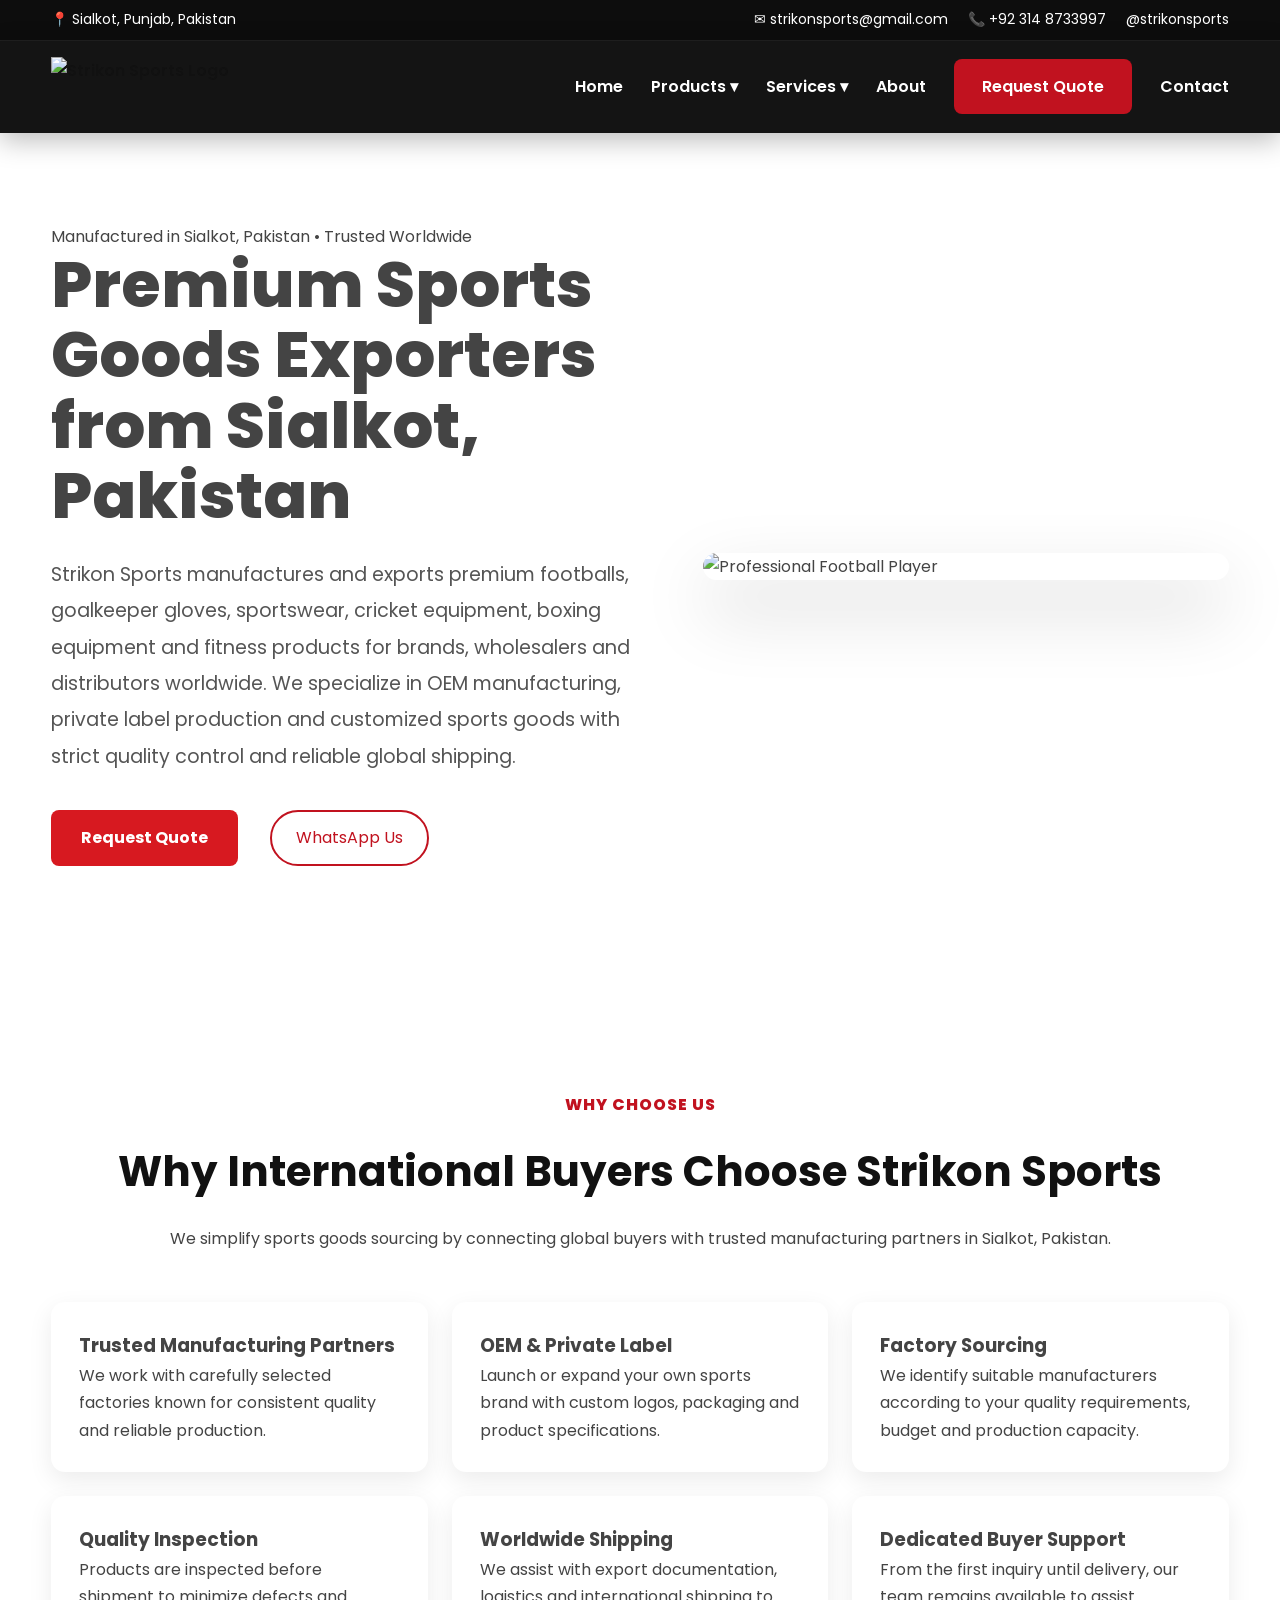
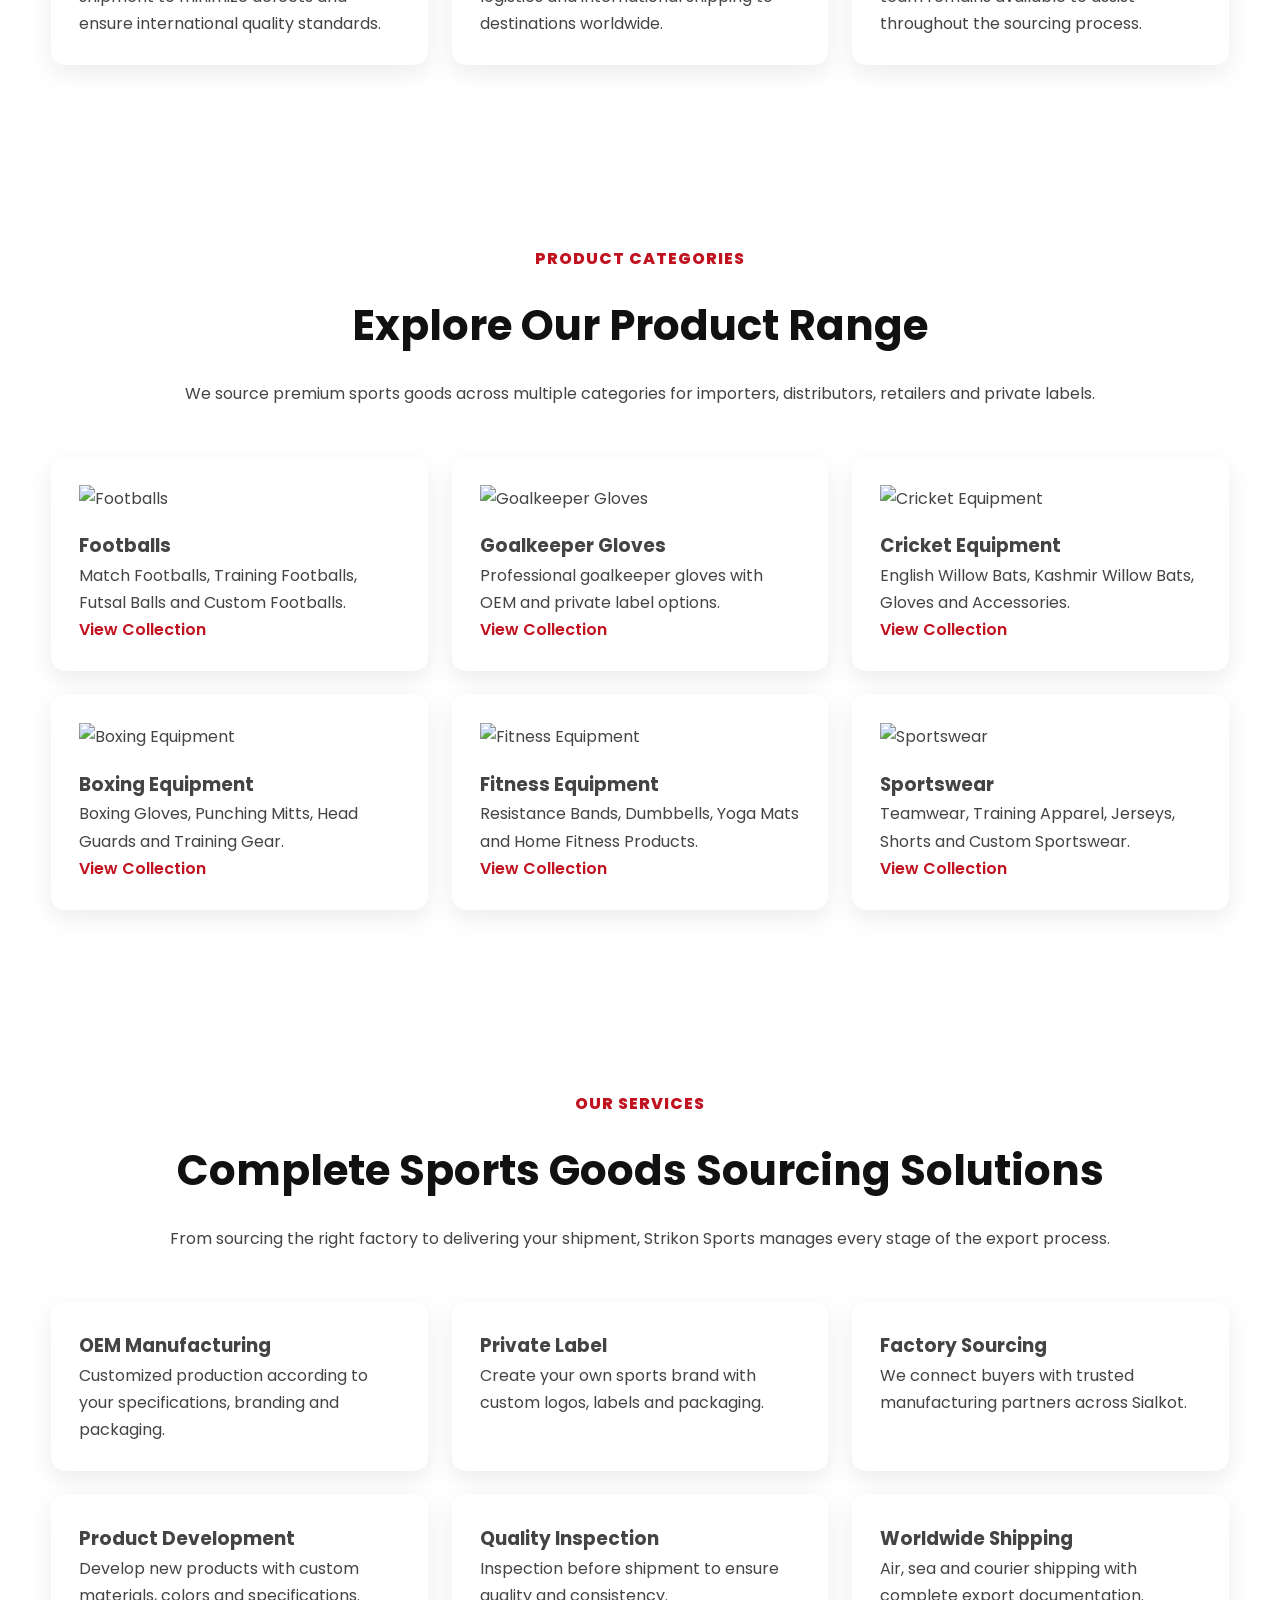
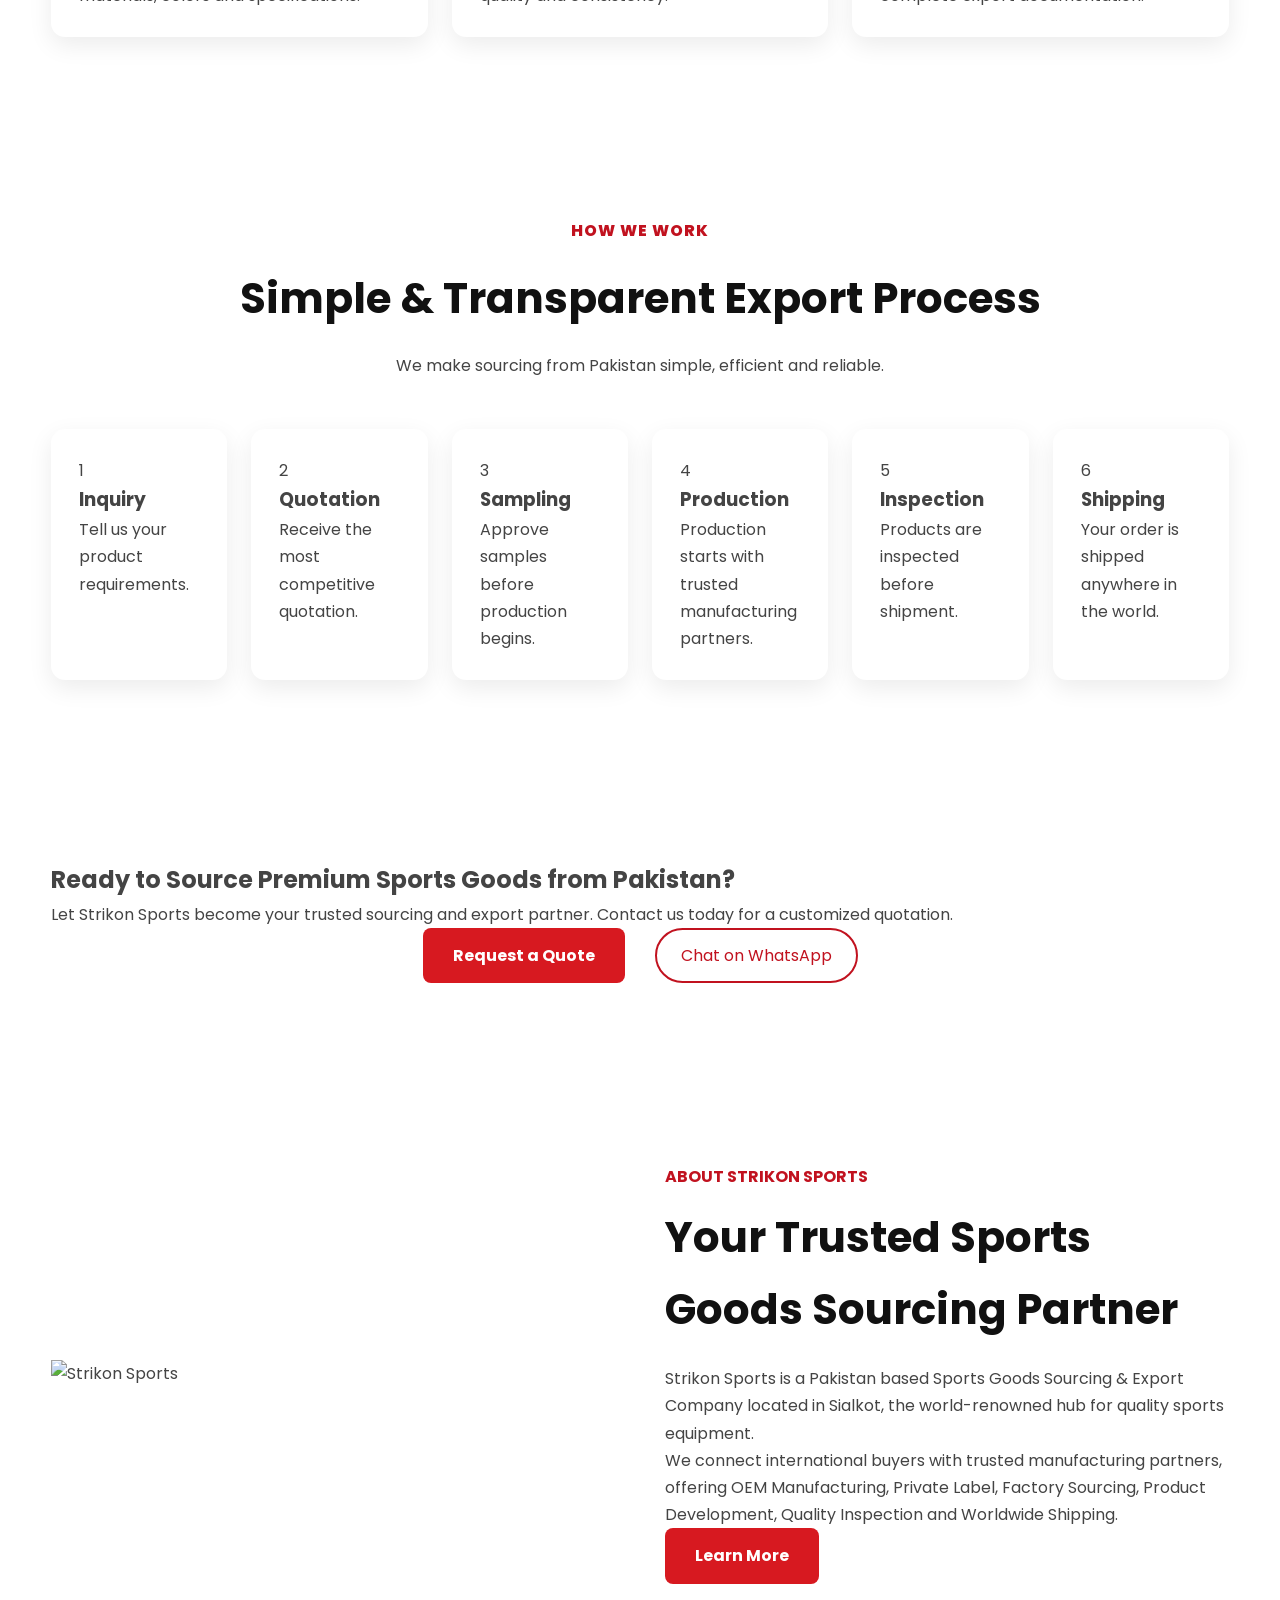
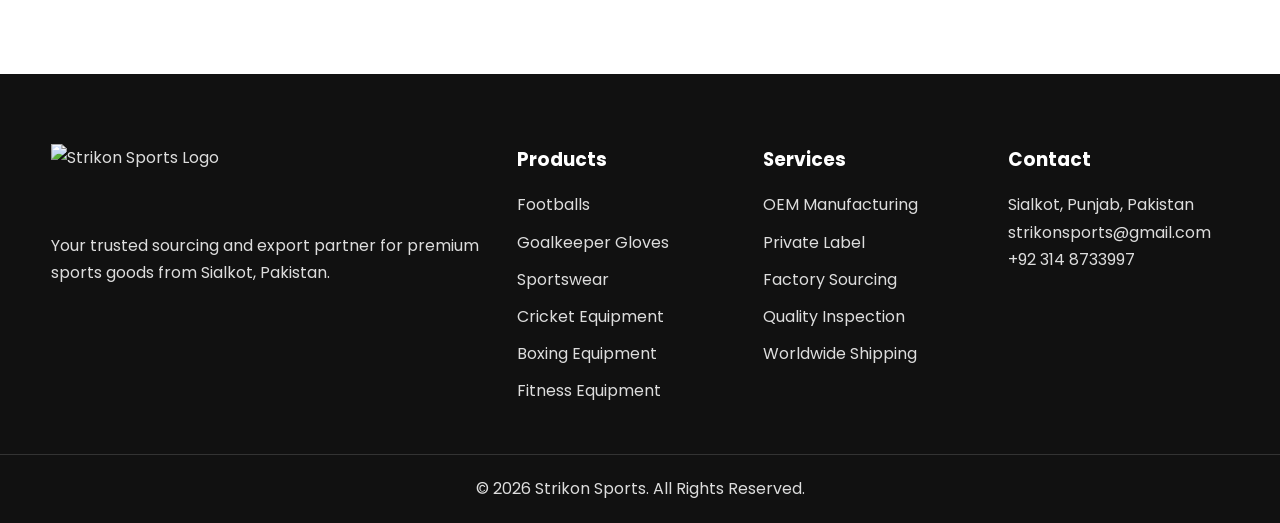
==== index.html @ 26ae6473 "Update index.html" ====
<!DOCTYPE html>
<html lang="en">

<head>

    <meta charset="UTF-8">
    <meta name="viewport" content="width=device-width, initial-scale=1.0">

    <title>Strikon Sports | Sports Goods Manufacturer & Exporter from Sialkot, Pakistan</title>

    <meta name="description"
content="Strikon Sports is a Pakistan-based Sports Goods Export Company manufacturing premium footballs, goalkeeper gloves, sportswear and other sports equipment from Sialkot. OEM manufacturing, private label and worldwide export.">

    <meta name="keywords"
        content="Sports Goods Pakistan, Manufacturers, Sports Exporter Pakistan, Sialkot Sports Goods, OEM Football, Private Label Football, Sports Equipment Supplier Pakistan">

    <meta name="author" content="Strikon Sports">

    <meta name="robots" content="index, follow">

    <link rel="canonical" href="https://strikonsports.pages.dev/">

    <link rel="icon" href="logo.png">

    <link rel="stylesheet" href="css/style.css">

    <link rel="preconnect" href="https://fonts.googleapis.com">
    <link rel="preconnect" href="https://fonts.gstatic.com" crossorigin>

    <link href="https://fonts.googleapis.com/css2?family=Poppins:wght@300;400;500;600;700;800&display=swap"
        rel="stylesheet">

    <script src="https://kit.fontawesome.com/6b5f9b4f6f.js" crossorigin="anonymous"></script>

    <link rel="icon" type="image/png" href="/images/favicon.png">

</head>

<body>

<!-- ===========================
TOP BAR
=========================== -->

<div class="top-bar">
    <div class="container top-bar-content">

        <div class="top-left">
            <span>📍 Sialkot, Punjab, Pakistan</span>
        </div>

        <div class="top-right">
            <a href="mailto:strikonsports@gmail.com">✉ strikonsports@gmail.com</a>

            <a href="https://wa.me/923148733997" target="_blank">
                📞 +92 314 8733997
            </a>

            <a href="https://www.instagram.com/strikon_sports00?igsh=MW11dHJ4anEyb3Rxdg==" target="_blank">

            <i class="fab fa-instagram"></i>

            @strikonsports

            </a>
        </div>

    </div>
</div>

<!-- ===========================
HEADER
=========================== -->

<header class="header">

<nav class="navbar container">

<a href="index.html" class="logo">

<img src="logo.png" alt="Strikon Sports Logo">

</a>

<button class="menu-toggle">

☰

</button>

<ul class="nav-links">

<li><a href="index.html">Home</a></li>

<li class="dropdown">

<a href="#">Products ▾</a>

<ul class="dropdown-menu">

<li>
<a href="pages/products/football/index.html">
Footballs
</a>
</li>

<li><a href="#">Goalkeeper Gloves</a></li>

<li><a href="#">Sportswear</a></li>

<li><a href="#">Cricket Equipment</a></li>

<li><a href="#">Boxing Equipment</a></li>

<li><a href="#">Fitness Equipment</a></li>

</ul>

</li>

<li class="dropdown">

<a href="#">Services ▾</a>

<ul class="dropdown-menu">

<li><a href="pages/services/oem-manufacturing.html">OEM Manufacturing</a></li>

<li><a href="pages/services/private-label.html">Private Label</a></li>

<li><a href="pages/services/factory-sourcing.html">Factory Sourcing</a></li>

<li><a href="pages/services/product-development.html">Product Development</a></li>

<li><a href="pages/services/quality-inspection.html">Quality Inspection</a></li>

<li><a href="pages/services/export-documentation.html">Export Documentation</a></li>

<li><a href="pages/services/worldwide-shipping.html">Worldwide Shipping</a></li>

</ul>

</li>

<li>

<a href="pages/about.html">About</a>

</li>

<li>

<a href="pages/request-quote.html" class="quote-btn">

Request Quote

</a>

</li>

<li>

<a href="pages/contact.html">

Contact

</a>

</li>

</ul>

</nav>

</header>

<main>

<section class="hero">

    <div class="container hero-grid">

        <div class="hero-content">

            <span class="hero-tag">

                Manufactured in Sialkot, Pakistan • Trusted Worldwide

            </span>

            <h1>

                Premium Sports Goods Exporters from
                <span>Sialkot, Pakistan</span>

            </h1>

            <p>
               Strikon Sports manufactures and exports premium footballs, goalkeeper gloves, sportswear, cricket equipment, boxing equipment and fitness products for brands, wholesalers and distributors worldwide. We specialize in OEM manufacturing, private label production and customized sports goods with strict quality control and reliable global shipping.
            </p>

            <div class="hero-buttons">

                <a href="#" class="primary-btn">

                    Request Quote

                </a>

                <a href="https://wa.me/923148733997" target="_blank" class="secondary-btn">

                    WhatsApp Us

                </a>

            </div>

        </div>

        <div class="hero-image">

            <img src="images/hero/hero.png" alt="Professional Football Player">

        </div>

    </div>

</section>
<!-- =========================
WHY CHOOSE STRIKON SPORTS
========================== -->

<section class="why-us">

    <div class="container">

        <div class="section-title">

            <span>WHY CHOOSE US</span>

            <h2>Why International Buyers Choose Strikon Sports</h2>

            <p>
                We simplify sports goods sourcing by connecting global buyers
                with trusted manufacturing partners in Sialkot, Pakistan.
            </p>

        </div>

        <div class="why-grid">

            <div class="why-card">

                <i class="fas fa-industry"></i>

                <h3>Trusted Manufacturing Partners</h3>

                <p>
                    We work with carefully selected factories known for
                    consistent quality and reliable production.
                </p>

            </div>

            <div class="why-card">

                <i class="fas fa-copyright"></i>

                <h3>OEM & Private Label</h3>

                <p>
                    Launch or expand your own sports brand with custom logos,
                    packaging and product specifications.
                </p>

            </div>

            <div class="why-card">

                <i class="fas fa-search"></i>

                <h3>Factory Sourcing</h3>

                <p>
                    We identify suitable manufacturers according to your
                    quality requirements, budget and production capacity.
                </p>

            </div>

            <div class="why-card">

                <i class="fas fa-clipboard-check"></i>

                <h3>Quality Inspection</h3>

                <p>
                    Products are inspected before shipment to minimize defects
                    and ensure international quality standards.
                </p>

            </div>

            <div class="why-card">

                <i class="fas fa-ship"></i>

                <h3>Worldwide Shipping</h3>

                <p>
                    We assist with export documentation, logistics and
                    international shipping to destinations worldwide.
                </p>

            </div>

            <div class="why-card">

                <i class="fas fa-comments"></i>

                <h3>Dedicated Buyer Support</h3>

                <p>
                    From the first inquiry until delivery, our team remains
                    available to assist throughout the sourcing process.
                </p>

            </div>

        </div>

    </div>

</section>


<!-- =========================
FEATURED PRODUCT CATEGORIES
========================== -->

<section class="categories">

    <div class="container">

        <div class="section-title">

            <span>PRODUCT CATEGORIES</span>

            <h2>Explore Our Product Range</h2>

            <p>
                We source premium sports goods across multiple categories for
                importers, distributors, retailers and private labels.
            </p>

        </div>

        <div class="category-grid">

            <div class="category-card">

                <img src="images/placeholders/football.jpg"
                     alt="Footballs">

                <div class="category-content">

                    <h3>Footballs</h3>

                    <p>
                        Match Footballs, Training Footballs,
                        Futsal Balls and Custom Footballs.
                    </p>

                    <a href="#" class="card-btn">

                        View Collection

                    </a>

                </div>

            </div>

            <div class="category-card">

                <img src="images/placeholders/gloves.jpg"
                     alt="Goalkeeper Gloves">

                <div class="category-content">

                    <h3>Goalkeeper Gloves</h3>

                    <p>
                        Professional goalkeeper gloves
                        with OEM and private label options.
                    </p>

                    <a href="#" class="card-btn">

                        View Collection

                    </a>

                </div>

            </div>

            <div class="category-card">

                <img src="images/placeholders/cricket.jpg"
                     alt="Cricket Equipment">

                <div class="category-content">

                    <h3>Cricket Equipment</h3>

                    <p>
                        English Willow Bats,
                        Kashmir Willow Bats,
                        Gloves and Accessories.
                    </p>

                    <a href="#" class="card-btn">

                        View Collection

                    </a>

                </div>

            </div>

            <div class="category-card">

                <img src="images/placeholders/boxing.jpg"
                     alt="Boxing Equipment">

                <div class="category-content">

                    <h3>Boxing Equipment</h3>

                    <p>
                        Boxing Gloves,
                        Punching Mitts,
                        Head Guards and Training Gear.
                    </p>

                    <a href="#" class="card-btn">

                        View Collection

                    </a>

                </div>

            </div>

            <div class="category-card">

                <img src="images/placeholders/fitness.jpg"
                     alt="Fitness Equipment">

                <div class="category-content">

                    <h3>Fitness Equipment</h3>

                    <p>
                        Resistance Bands,
                        Dumbbells,
                        Yoga Mats and Home Fitness Products.
                    </p>

                    <a href="#" class="card-btn">

                        View Collection

                    </a>

                </div>

            </div>

            <div class="category-card">

                <img src="images/placeholders/sportswear.jpg"
                     alt="Sportswear">

                <div class="category-content">

                    <h3>Sportswear</h3>

                    <p>
                        Teamwear,
                        Training Apparel,
                        Jerseys,
                        Shorts and Custom Sportswear.
                    </p>

                    <a href="#" class="card-btn">

                        View Collection

                    </a>

                </div>

            </div>

        </div>

    </div>

</section>
<!-- =========================
OUR SERVICES
========================== -->

<section class="services">

    <div class="container">

        <div class="section-title">

            <span>OUR SERVICES</span>

            <h2>Complete Sports Goods Sourcing Solutions</h2>

            <p>
                From sourcing the right factory to delivering your shipment,
                Strikon Sports manages every stage of the export process.
            </p>

        </div>

        <div class="services-grid">

            <div class="service-card">
                <i class="fas fa-cogs"></i>
                <h3>OEM Manufacturing</h3>
                <p>Customized production according to your specifications, branding and packaging.</p>
            </div>

            <div class="service-card">
                <i class="fas fa-tags"></i>
                <h3>Private Label</h3>
                <p>Create your own sports brand with custom logos, labels and packaging.</p>
            </div>

            <div class="service-card">
                <i class="fas fa-industry"></i>
                <h3>Factory Sourcing</h3>
                <p>We connect buyers with trusted manufacturing partners across Sialkot.</p>
            </div>

            <div class="service-card">
                <i class="fas fa-vial"></i>
                <h3>Product Development</h3>
                <p>Develop new products with custom materials, colors and specifications.</p>
            </div>

            <div class="service-card">
                <i class="fas fa-clipboard-check"></i>
                <h3>Quality Inspection</h3>
                <p>Inspection before shipment to ensure quality and consistency.</p>
            </div>

            <div class="service-card">
                <i class="fas fa-globe"></i>
                <h3>Worldwide Shipping</h3>
                <p>Air, sea and courier shipping with complete export documentation.</p>
            </div>

        </div>

    </div>

</section>

<!-- =========================
EXPORT PROCESS
========================== -->

<section class="process">

    <div class="container">

        <div class="section-title">

            <span>HOW WE WORK</span>

            <h2>Simple & Transparent Export Process</h2>

            <p>
                We make sourcing from Pakistan simple, efficient and reliable.
            </p>

        </div>

        <div class="process-grid">

            <div class="step">
                <div class="step-number">1</div>
                <h3>Inquiry</h3>
                <p>Tell us your product requirements.</p>
            </div>

            <div class="step">
                <div class="step-number">2</div>
                <h3>Quotation</h3>
                <p>Receive the most competitive quotation.</p>
            </div>

            <div class="step">
                <div class="step-number">3</div>
                <h3>Sampling</h3>
                <p>Approve samples before production begins.</p>
            </div>

            <div class="step">
                <div class="step-number">4</div>
                <h3>Production</h3>
                <p>Production starts with trusted manufacturing partners.</p>
            </div>

            <div class="step">
                <div class="step-number">5</div>
                <h3>Inspection</h3>
                <p>Products are inspected before shipment.</p>
            </div>

            <div class="step">
                <div class="step-number">6</div>
                <h3>Shipping</h3>
                <p>Your order is shipped anywhere in the world.</p>
            </div>

        </div>

    </div>

</section>

<!-- =========================
CALL TO ACTION
========================== -->

<section class="cta">

    <div class="container">

        <h2>Ready to Source Premium Sports Goods from Pakistan?</h2>

        <p>
            Let Strikon Sports become your trusted sourcing and export partner.
            Contact us today for a customized quotation.
        </p>

        <div class="cta-buttons">

            <a href="#" class="primary-btn">
                Request a Quote
            </a>

            <a href="https://wa.me/923148733997"
               target="_blank"
               class="secondary-btn">

                Chat on WhatsApp

            </a>

        </div>

    </div>

</section>
<!-- =========================
ABOUT STRIKON SPORTS
========================== -->

<section class="about-preview">

    <div class="container about-grid">

        <div class="about-image">

            <img src="images/placeholders/about-company.jpg"
                 alt="Strikon Sports">

        </div>

        <div class="about-content">

            <span>ABOUT STRIKON SPORTS</span>

            <h2>Your Trusted Sports Goods Sourcing Partner</h2>

            <p>

                Strikon Sports is a Pakistan based Sports Goods Sourcing &
                Export Company located in Sialkot, the world-renowned hub for
                quality sports equipment.

            </p>

            <p>

                We connect international buyers with trusted manufacturing
                partners, offering OEM Manufacturing, Private Label,
                Factory Sourcing, Product Development,
                Quality Inspection and Worldwide Shipping.

            </p>

            <a href="#" class="primary-btn">

                Learn More

            </a>

        </div>

    </div>

</section>

<!-- =========================
FOOTER
========================== -->

<footer class="footer">

<div class="container footer-grid">

<div>

<img src="logo.png"
     alt="Strikon Sports Logo"
     class="footer-logo">

<p>

Your trusted sourcing and export partner for premium sports goods from
Sialkot, Pakistan.

</p>

</div>

<div>

<h3>Products</h3>

<ul>

<li><a href="#">Footballs</a></li>

<li><a href="#">Goalkeeper Gloves</a></li>

<li><a href="#">Sportswear</a></li>

<li><a href="#">Cricket Equipment</a></li>

<li><a href="#">Boxing Equipment</a></li>

<li><a href="#">Fitness Equipment</a></li>

</ul>

</div>

<div>

<h3>Services</h3>

<ul>

<li><a href="#">OEM Manufacturing</a></li>

<li><a href="#">Private Label</a></li>

<li><a href="#">Factory Sourcing</a></li>

<li><a href="#">Quality Inspection</a></li>

<li><a href="#">Worldwide Shipping</a></li>

</ul>

</div>

<div>

<h3>Contact</h3>

<p>

<i class="fas fa-map-marker-alt"></i>

Sialkot, Punjab, Pakistan

</p>

<p>

<i class="fas fa-envelope"></i>

<a href="mailto:strikonsports@gmail.com">

strikonsports@gmail.com

</a>

</p>

<p>

<i class="fab fa-whatsapp"></i>

<a href="https://wa.me/923148733997" target="_blank">

+92 314 8733997

</a>

</p>

<div class="social-links">

<a href="https://www.instagram.com/strikon_sports00?igsh=MW11dHJ4anEyb3Rxdg=="
target="_blank">

<i class="fab fa-instagram"></i>

</a>

</div>

</div>

</div>

<div class="footer-bottom">

<p>

© 2026 Strikon Sports.
All Rights Reserved.

</p>

</div>

</footer>

<script src="js/script.js"></script>

</body>

</html>
---- css/style.css ----
/* Strikon Sports v1.0 - Foundation CSS */
:root{
--primary:#c1121f;
--dark:#111;
--light:#fff;
--gray:#f5f5f5;
--text:#444;
--radius:14px;
}
*{margin:0;padding:0;box-sizing:border-box}
html{scroll-behavior:smooth}
body{
font-family:'Poppins',sans-serif;
background:#fff;
color:var(--text);
line-height:1.7;
}
img{max-width:100%;display:block}
a{text-decoration:none}
.container{width:min(1200px,92%);margin:auto}
.header{
position:sticky;top:0;z-index:1000;
background:#fff;
box-shadow:0 2px 12px rgba(0,0,0,.08);
}
.header .container{
display:flex;
align-items:center;
justify-content:space-between;
padding:16px 0;
}
.logo img{
    height:70px;
    width:auto;
    display:block;
    object-fit:contain;
}
.navbar a{color:#111;font-weight:600}
.navbar a:hover,.navbar .active{color:var(--primary)}
.quote-btn,.primary-btn{
background:var(--primary);
color:#fff;
padding:14px 24px;
border-radius:999px;
font-weight:600;
display:inline-block;
transition:.3s;
}
.quote-btn:hover,.primary-btn:hover{
transform:translateY(-2px);
background:#a40f1a;
}
.secondary-btn{
border:2px solid var(--primary);
color:var(--primary);
padding:12px 24px;
border-radius:999px;
display:inline-block;
margin-left:12px;
transition:.3s;
}
.secondary-btn:hover{background:var(--primary);color:#fff}
.menu-toggle{display:none;font-size:28px;cursor:pointer}
/* ===========================
   HERO SECTION
=========================== */

.hero{
    padding:90px 0;
    background:#fff;
}

.hero-grid{
    display:grid;
    grid-template-columns:1.05fr .95fr;
    align-items:center;
    gap:70px;
}

.hero-content h1{
    font-size:4rem;
    line-height:1.1;
    font-weight:800;
    margin-bottom:25px;
}

.hero-content p{
    font-size:1.2rem;
    line-height:1.9;
    color:#555;
    margin-bottom:35px;
    max-width:700px;
}

.hero-buttons{
    display:flex;
    gap:20px;
    margin-bottom:45px;
}

.hero-image{
    display:flex;
    justify-content:center;
    align-items:center;
}

.hero-image img{
    width:100%;
    max-width:760px;
    border-radius:24px;
    box-shadow:0 30px 70px rgba(0,0,0,.18);
    transition:.4s;
}

.hero-image img:hover{
    transform:translateY(-8px);
}
.section-title{text-align:center;margin-bottom:50px}
.section-title span{
color:var(--primary);
font-weight:800;
letter-spacing:1px;
}
.section-title h2{
font-size:42px;
color:#111;
margin:18px 0;
}
.highlights .container,
.why-grid,
.category-grid,
.services-grid,
.process-grid,
.footer-grid{
display:grid;
gap:24px;
}
.highlights .container{grid-template-columns:repeat(4,1fr);padding:70px 0}
.why-grid,.category-grid,.services-grid{grid-template-columns:repeat(3,1fr)}
.process-grid{grid-template-columns:repeat(6,1fr)}
.highlight-box,.why-card,.service-card,.category-card,.step{
background:#fff;
padding:28px;
border-radius:var(--radius);
box-shadow:0 8px 25px rgba(0,0,0,.08);
transition:.3s;
}
.highlight-box:hover,.why-card:hover,.service-card:hover,.category-card:hover,.step:hover{
transform:translateY(-6px);
}
.highlight-box i,.why-card i,.service-card i{
font-size:34px;
color:var(--primary);
margin-bottom:15px;
}
.categories,.why-us,.services,.process,.about-preview,.cta{padding:90px 0}
.category-content{padding-top:18px}
.card-btn{color:var(--primary);font-weight:600}
.about-grid{
display:grid;
grid-template-columns:1fr 1fr;
gap:50px;
align-items:center;
}
.about-content span{color:var(--primary);font-weight:700}
.about-content h2{font-size:42px;color:#111;margin:12px 0 20px}
.cta-section{
    background:#111;
    color:#fff;
    padding:70px 20px;
    text-align:center;
}

.cta-section h2{
    font-size:40px;
    margin-bottom:18px;
}

.cta-section p{
    max-width:850px;
    margin:0 auto 30px;
    line-height:1.8;
    color:#ddd;
}

.cta-buttons{
    display:flex;
    justify-content:center;
    gap:18px;
    flex-wrap:wrap;
}
.footer{
background:#111;
color:#ddd;
padding-top:70px;
}
.footer-grid{grid-template-columns:2fr 1fr 1fr 1fr}
.footer h3{color:#fff;margin-bottom:16px}
.footer ul{list-style:none}
.footer li{margin-bottom:10px}
.footer a{color:#ddd}
.footer a:hover{color:#fff}
.footer-logo{height:70px;margin-bottom:18px}
.social-links a{font-size:22px;margin-right:12px}
.footer-bottom{
border-top:1px solid #333;
margin-top:40px;
padding:20px;
text-align:center;
}
@media(max-width:992px){
.hero-grid,.about-grid,
.highlights .container,
.why-grid,.category-grid,.services-grid,.process-grid,.footer-grid{
grid-template-columns:1fr 1fr;
}
.hero h1{font-size:42px}
}
@media(max-width:768px){
.navbar{display:none}
.menu-toggle{display:block}
.hero-grid,.about-grid,
.highlights .container,
.why-grid,.category-grid,.services-grid,.process-grid,.footer-grid{
grid-template-columns:1fr;
}
.hero{padding:60px 0}
.hero h1{font-size:34px}
.secondary-btn{margin-left:0;margin-top:12px}
}

/* ==========================================
   TOP BAR
========================================== */

.top-bar{
    background:#0d0d0d;
    color:#ffffff;
    font-size:14px;
    padding:8px 0;
    border-bottom:1px solid rgba(255,255,255,.08);
}

.top-bar-content{
    display:flex;
    justify-content:space-between;
    align-items:center;
    flex-wrap:wrap;
    gap:15px;
}

.top-right{
    display:flex;
    gap:20px;
}

.top-right a{
    color:#ffffff;
    text-decoration:none;
    transition:.3s;
}

.top-right a:hover{
    color:#e30613;
}

/* ==========================================
   HEADER
========================================== */

.header{
    position:sticky;
    top:0;
    z-index:1000;
    background:rgba(0,0,0,.92);
    backdrop-filter:blur(10px);
    box-shadow:0 8px 25px rgba(0,0,0,.25);
}

.navbar{
    display:flex;
    justify-content:space-between;
    align-items:center;
    min-height:82px;
}

.logo img{
    height:60px;
    transition:.3s;
}

.logo img:hover{
    transform:scale(1.05);
}

.nav-links{
    display:flex;
    align-items:center;
    list-style:none;
    gap:28px;
}

.nav-links li{
    position:relative;
}

.nav-links a{
    color:#ffffff;
    text-decoration:none;
    font-weight:600;
    transition:.3s;
}

.nav-links a:hover{
    color:#e30613;
}

/* ===========================
   DROPDOWN
=========================== */

.dropdown{
    position:relative;
}

.dropdown-menu{
    display:none;
    position:absolute;
    top:100%;
    left:0;

    min-width:240px;

    background:#111;

    border-radius:10px;

    padding:10px 0;

    list-style:none;

    z-index:9999;

    box-shadow:0 18px 35px rgba(0,0,0,.25);
}

.dropdown-menu li{
    width:100%;
}

.dropdown-menu li a{
    display:block;
    padding:12px 22px;
    color:#fff;
    white-space:nowrap;
    transition:.25s;
}

.dropdown-menu li a:hover{
    background:#e30613;
}

.dropdown:hover > .dropdown-menu{
    display:block;
}
/* ==========================================
   REQUEST QUOTE BUTTON
========================================== */

.quote-btn,
.btn-red{

padding:14px 28px;

border-radius:8px;

font-weight:700;

font-size:16px;

color:#fff;

text-decoration:none;

transition:.3s;

}

.quote-btn:hover,
.btn-red:hover{

color:#fff !important;

transform:translateY(-2px);

box-shadow:0 12px 25px rgba(0,0,0,.18);

}
/* ==========================================
   MOBILE MENU
========================================== */

.menu-toggle{
    display:none;
    font-size:28px;
    background:none;
    border:none;
    color:#fff;
    cursor:pointer;
}

/* ==========================================
   RESPONSIVE
========================================== */

@media(max-width:992px){

.top-bar-content{
flex-direction:column;
text-align:center;
}

.menu-toggle{
display:block;
}

.nav-links{
display:none;
flex-direction:column;
position:absolute;
top:82px;
left:0;
width:100%;
background:#111;
padding:25px;
}

.nav-links.active{
display:flex;
}

.dropdown-menu{
position:static;
display:none;
background:#1b1b1b;
box-shadow:none;
margin-top:10px;
}

.dropdown:hover .dropdown-menu{
display:block;
}

}

/* ===========================================================
   PRODUCT PAGES
=========================================================== */

.breadcrumb{
background:#f8f8f8;
padding:18px 0;
font-size:14px;
}

.breadcrumb a{
color:#555;
}

.breadcrumb span{
margin:0 10px;
color:#999;
}

.breadcrumb strong{
color:#c1121f;
}

.product-hero{
    padding:40px 0 25px;
}

.product-grid{
display:grid;
grid-template-columns:1fr 1fr;
gap:60px;
align-items:start;
}

.product-image img{
width:100%;
border-radius:20px;
box-shadow:0 20px 60px rgba(0,0,0,.12);
transition:.4s;
}

.product-image img:hover{
transform:scale(1.03);
}

.product-tag{
display:inline-block;
background:#c1121f;
color:#fff;
padding:8px 18px;
border-radius:50px;
font-size:14px;
font-weight:600;
margin-bottom:18px;
}

.product-content h1{
font-size:48px;
line-height:1.15;
margin-bottom:20px;
color:#111;
}

.product-content p{
font-size:18px;
line-height:1.9;
margin-bottom:35px;
color:#555;
}

.product-overview p{
max-width:900px;
margin:auto;
font-size:18px;
line-height:1.9;
text-align:center;
color:#555;
}

.section{
padding:60px 0;
}

.light-bg{
background:#f7f7f7;
}

.specification-table{
margin-top:40px;
overflow:auto;
}

.specification-table table{
width:100%;
border-collapse:collapse;
background:#fff;
border-radius:16px;
overflow:hidden;
box-shadow:0 10px 35px rgba(0,0,0,.08);
}

.specification-table th{
background:#111;
color:#fff;
padding:18px;
text-align:left;
width:35%;
}

.specification-table td{
padding:18px;
border-bottom:1px solid #ececec;
}

.specification-table tr:last-child td{
border-bottom:none;
}

/*===============================
PRODUCT GALLERY
================================*/

.product-gallery{
align-self:start;
}
display:flex;
flex-direction:column;
gap:20px;
}

.main-image img{

width:100%;
max-width:580px;
display:block;
margin:auto;

border-radius:18px;

box-shadow:0 20px 40px rgba(0,0,0,.12);

transition:.3s;

}

.thumbnail-gallery{

display:flex;

gap:15px;

}

.thumbnail-gallery img{

width:95px;

height:95px;

object-fit:cover;

cursor:pointer;

border-radius:12px;

border:2px solid transparent;

transition:.3s;

}

.thumbnail-gallery img:hover{

transform:translateY(-4px);

}

.thumbnail-gallery img.active{

border:2px solid #e30613;

}

/*==================================
AVAILABLE SAMPLE DESIGNS
==================================*/

.sample-designs{

padding:80px 0;

}

.sample-designs h2{

text-align:center;

font-size:38px;

margin-bottom:15px;

color:#111;

}

.sample-text{

text-align:center;

max-width:760px;

margin:auto;

margin-bottom:50px;

color:#666;

}

.sample-grid{

display:grid;

grid-template-columns:repeat(3,1fr);

gap:30px;

}

.sample-card{

border-radius:14px;

background:#fff;

box-shadow:0 10px 25px rgba(0,0,0,.08);

transition:.3s;

overflow:hidden;

}

.sample-card:hover{

transform:translateY(-8px);

box-shadow:0 18px 40px rgba(0,0,0,.18);

}

.sample-card img{

width:100%;

height:260px;

object-fit:cover;

}

.sample-content{

padding:24px;

}

.sample-content h3{

font-size:22px;

margin-bottom:8px;

color:#111;

}

.sample-content span{

color:#c1121f;

}

.sample-content p{

color:#666;

margin-bottom:18px;

}

.view-btn{

display:inline-block;

padding:10px 18px;

background:#c1121f;

color:#fff;

border-radius:6px;

font-weight:600;

transition:.3s;

}

.view-btn:hover{

background:#9f0f18;

}

@media(max-width:992px){

.sample-grid{

grid-template-columns:1fr;

}

}

.product-buttons{
display:flex;
gap:15px;
margin-top:30px;
flex-wrap:wrap;
}

.btn-primary,
.btn-secondary{

display:inline-block;
padding:14px 28px;
border-radius:10px;
font-weight:700;
text-decoration:none;
transition:.3s;

}

.btn-primary{

background:#d8001d;
color:#fff;

}

.btn-primary:hover{

background:#b50018;

}

.btn-secondary{

background:#111;
color:#fff;

}

.btn-secondary:hover{

background:#333;

}

.feature-list{

list-style:none;
padding:0;

}

.feature-list li{

margin:10px 0;
font-size:17px;

}

.related-grid{

display:grid;
grid-template-columns:repeat(auto-fit,minmax(260px,1fr));
gap:30px;

}

.related-card{

text-decoration:none;
background:#fff;
border-radius:16px;
overflow:hidden;
box-shadow:0 12px 35px rgba(0,0,0,.08);
transition:.3s;

}

.related-card:hover{

transform:translateY(-8px);

}

.related-card img{

width:100%;
height:220px;
object-fit:cover;

}

.related-card h3{

padding:18px 20px 8px;

color:#111;

}

.related-card span{

display:block;
padding:0 20px 22px;
font-weight:700;
color:#d8001d;

}

.related-card img{
    width:100%;
    height:240px;
    object-fit:cover;
    display:block;
}

.btn-primary,
.btn-primary:visited{
color:#fff !important;
}

.btn-secondary,
.btn-secondary:visited{
color:#fff !important;
}

/* ==========================================
   FOOTBALL CATEGORY PAGE
========================================== */

.page-hero{
padding:80px 0;
background:#f8f8f8;
text-align:center;
}

.page-hero h1{
font-size:46px;
font-weight:700;
color:#111;
margin-bottom:20px;
}

.page-hero p{
max-width:900px;
margin:auto;
font-size:18px;
line-height:1.8;
color:#555;
}

.football-categories{
padding:80px 0;
}

.football-grid{

display:grid;

grid-template-columns:repeat(3,1fr);

gap:40px;

max-width:1350px;

margin:auto;

}

.football-card{

background:#fff;

border-radius:18px;

overflow:hidden;

border:1px solid #ececec;

box-shadow:0 15px 35px rgba(0,0,0,.08);

transition:.35s;

display:flex;

flex-direction:column;

height:100%;

}

.football-card:hover{

transform:translateY(-10px);

box-shadow:0 25px 55px rgba(0,0,0,.15);

}

.football-card img{

width:100%;

height:250px;

object-fit:contain;

background:#fafafa;

padding:20px;

display:block;

}

.football-content{

padding:30px;

text-align:center;

display:flex;

flex-direction:column;

flex-grow:1;

}

.football-content h3{

font-size:30px;

font-weight:700;

color:#111;

margin-bottom:18px;

line-height:1.3;

}

.football-content p{

font-size:17px;

line-height:1.8;

color:#555;

margin-bottom:28px;

flex-grow:1;

}

.primary-btn{

display:inline-block;

padding:14px 30px;

background:#d71920;

color:#fff;

font-size:16px;

font-weight:700;

text-decoration:none;

border-radius:8px;

transition:.3s;

}

.primary-btn:hover{

background:#111;

color:#fff;

transform:translateY(-2px);

}

@media(max-width:992px){

.football-grid{

grid-template-columns:1fr;

gap:30px;

}

.page-hero h1{

font-size:36px;

}

.page-hero p{

font-size:16px;

padding:0 15px;

}

.football-card img{

height:220px;

}

.football-content h3{

font-size:26px;

}

}
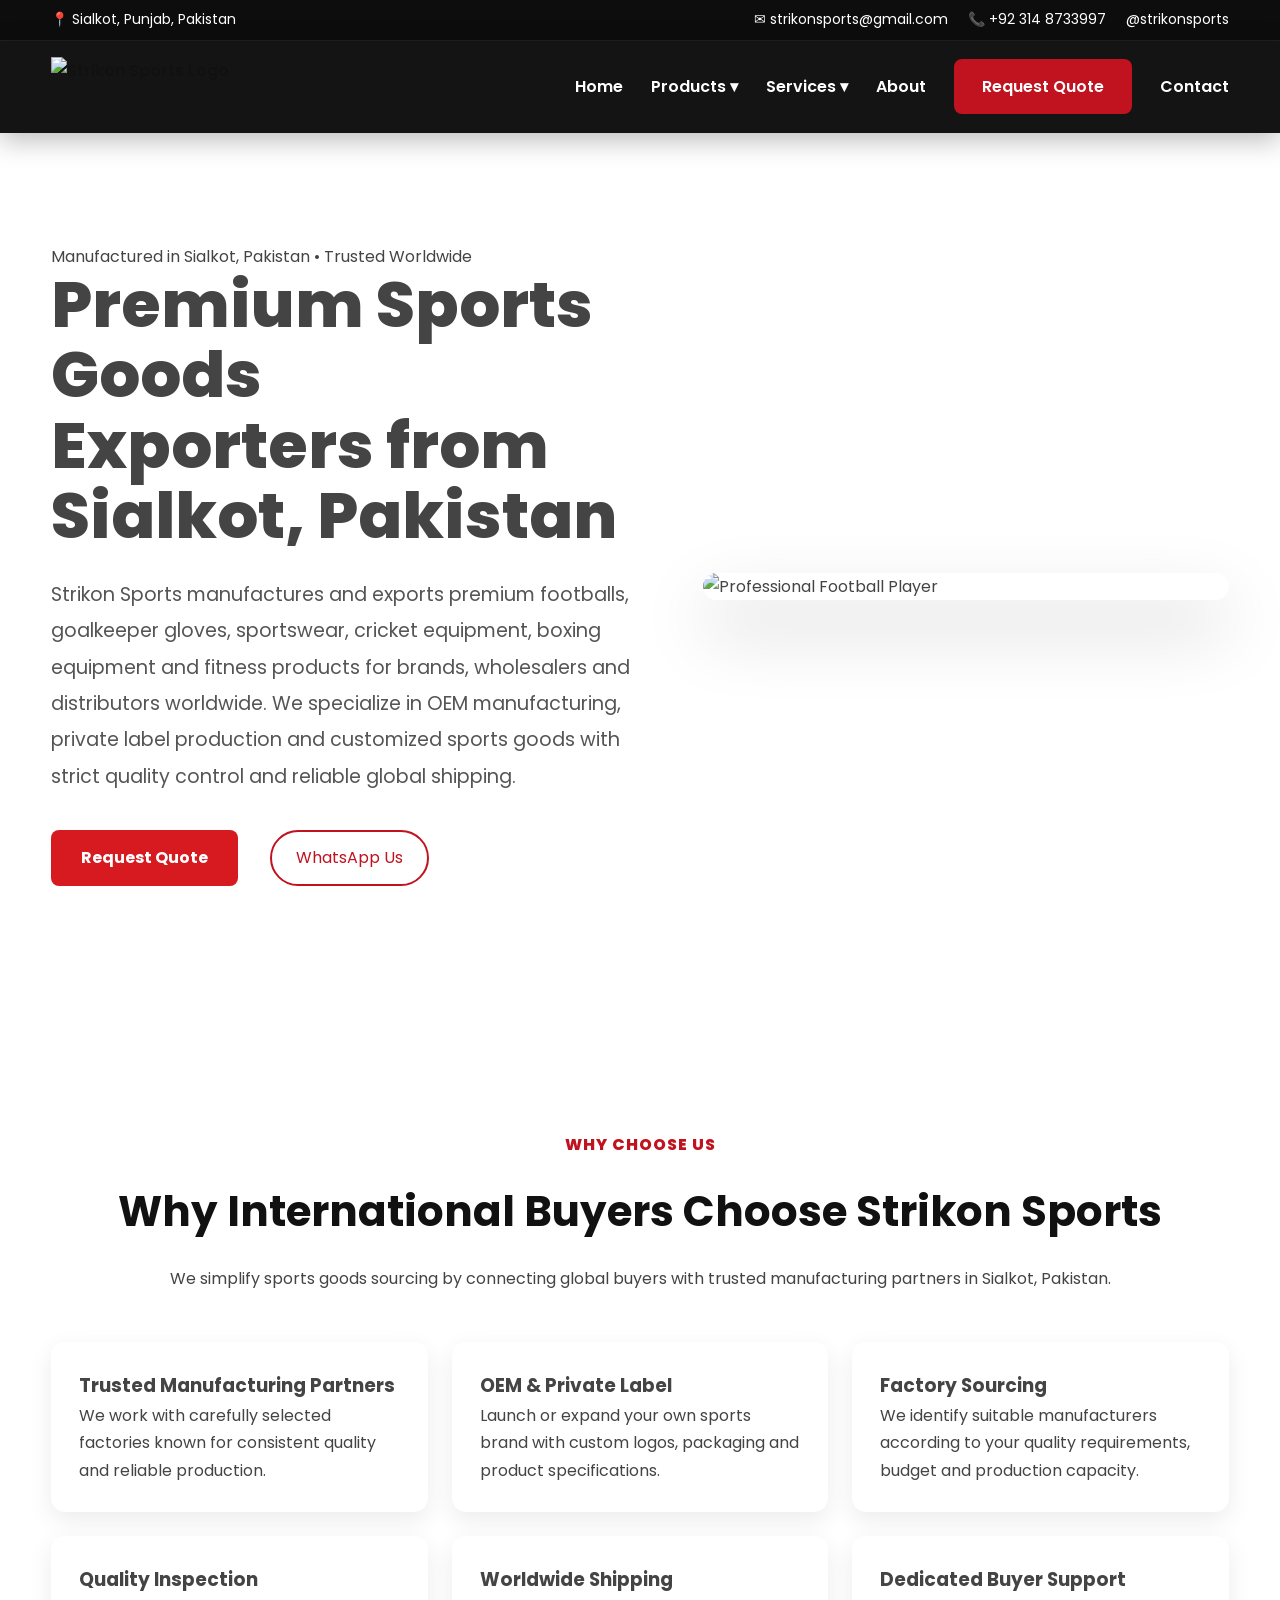
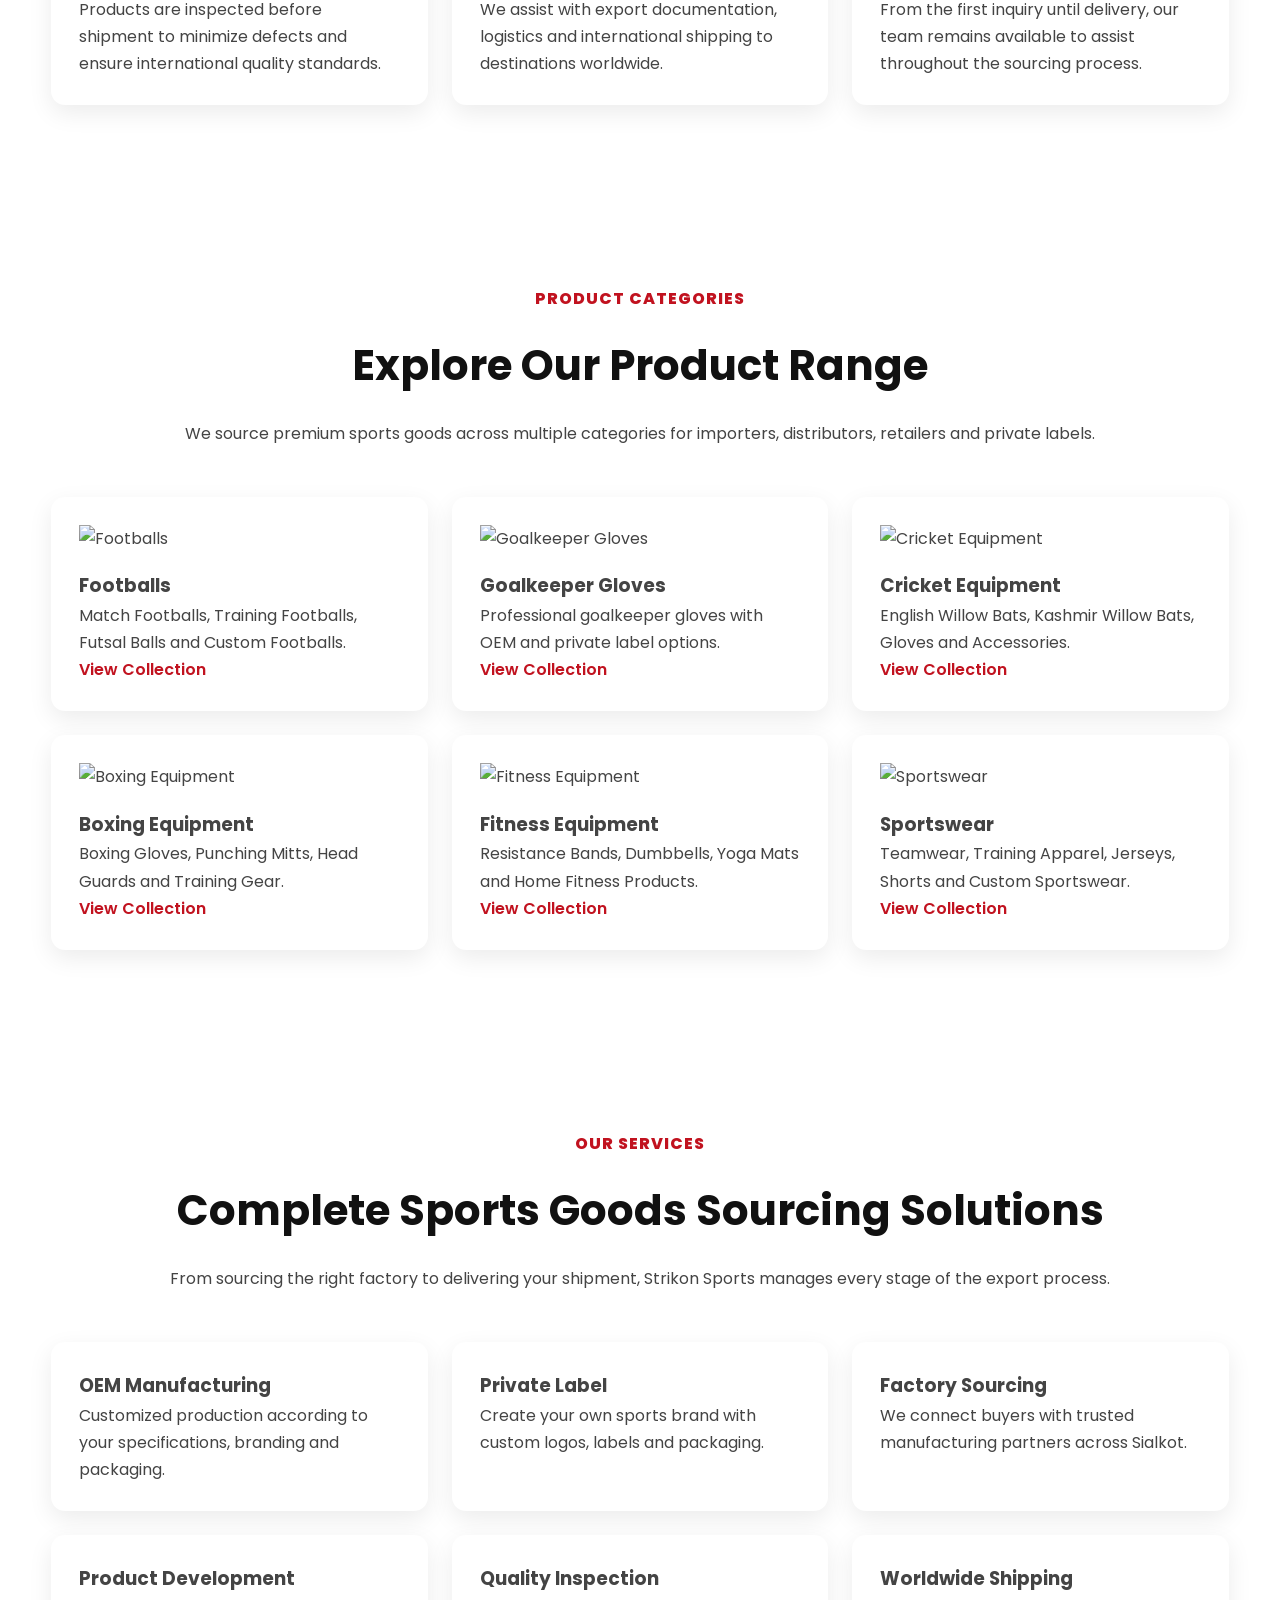
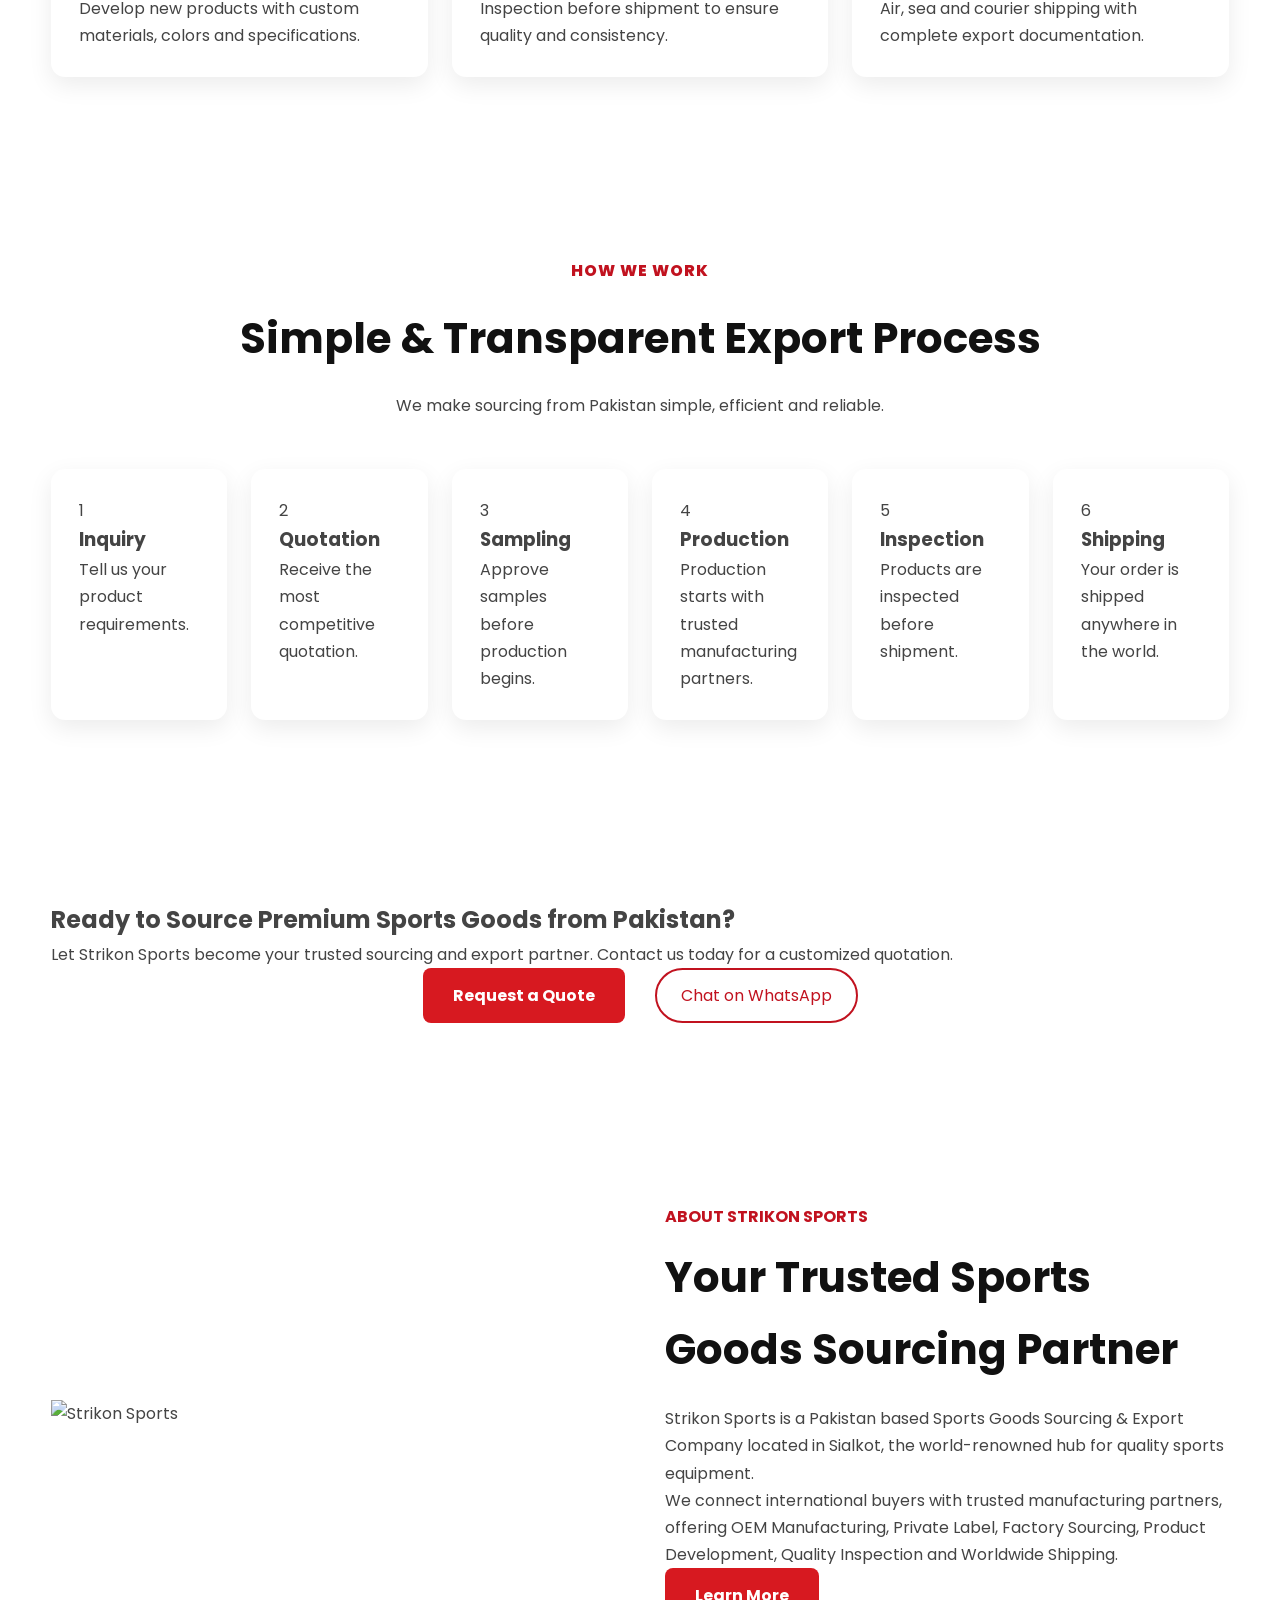
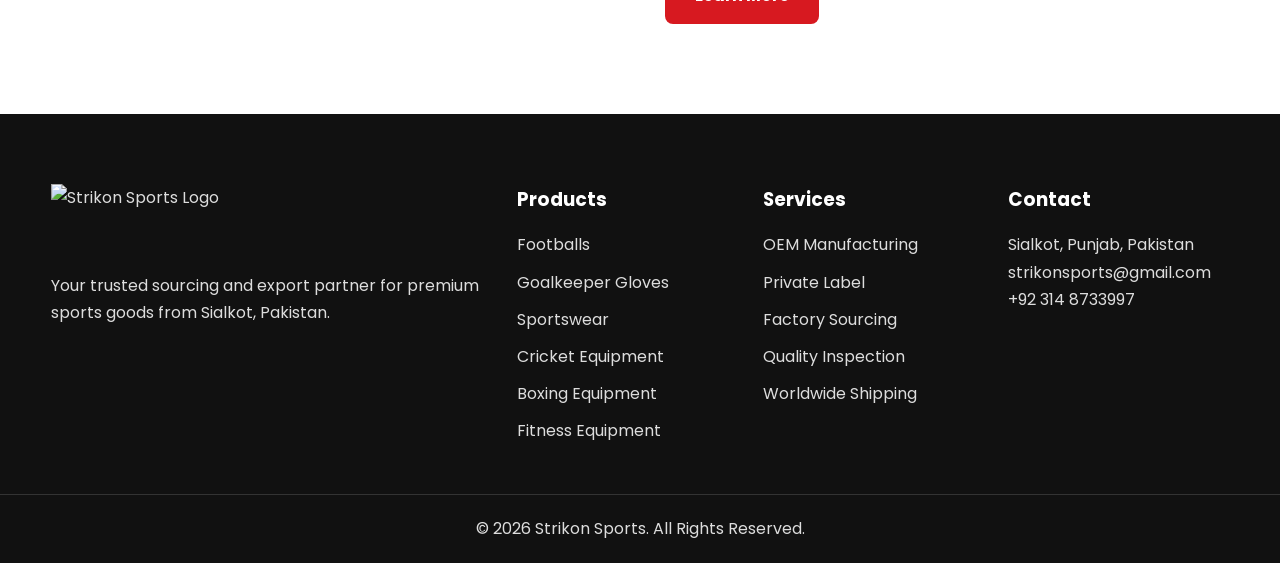
==== commit 3757ef90: "Update index.html" ====
--- a/index.html
+++ b/index.html
@@ -189,10 +189,8 @@
             </span>
 
             <h1>
-
-                Premium Sports Goods Exporters from
-                <span>Sialkot, Pakistan</span>
-
+                Premium <span>Sports Goods</span><br>
+                Exporters from <span>Sialkot</span>, Pakistan
             </h1>
 
             <p>
--- a/css/style.css
+++ b/css/style.css
@@ -66,7 +66,7 @@
 =========================== */
 
 .hero{
-    padding:90px 0;
+    padding:110px 0;
     background:#fff;
 }
 
@@ -106,7 +106,7 @@
 
 .hero-image img{
     width:100%;
-    max-width:760px;
+    max-width:860px;
     border-radius:24px;
     box-shadow:0 30px 70px rgba(0,0,0,.18);
     transition:.4s;
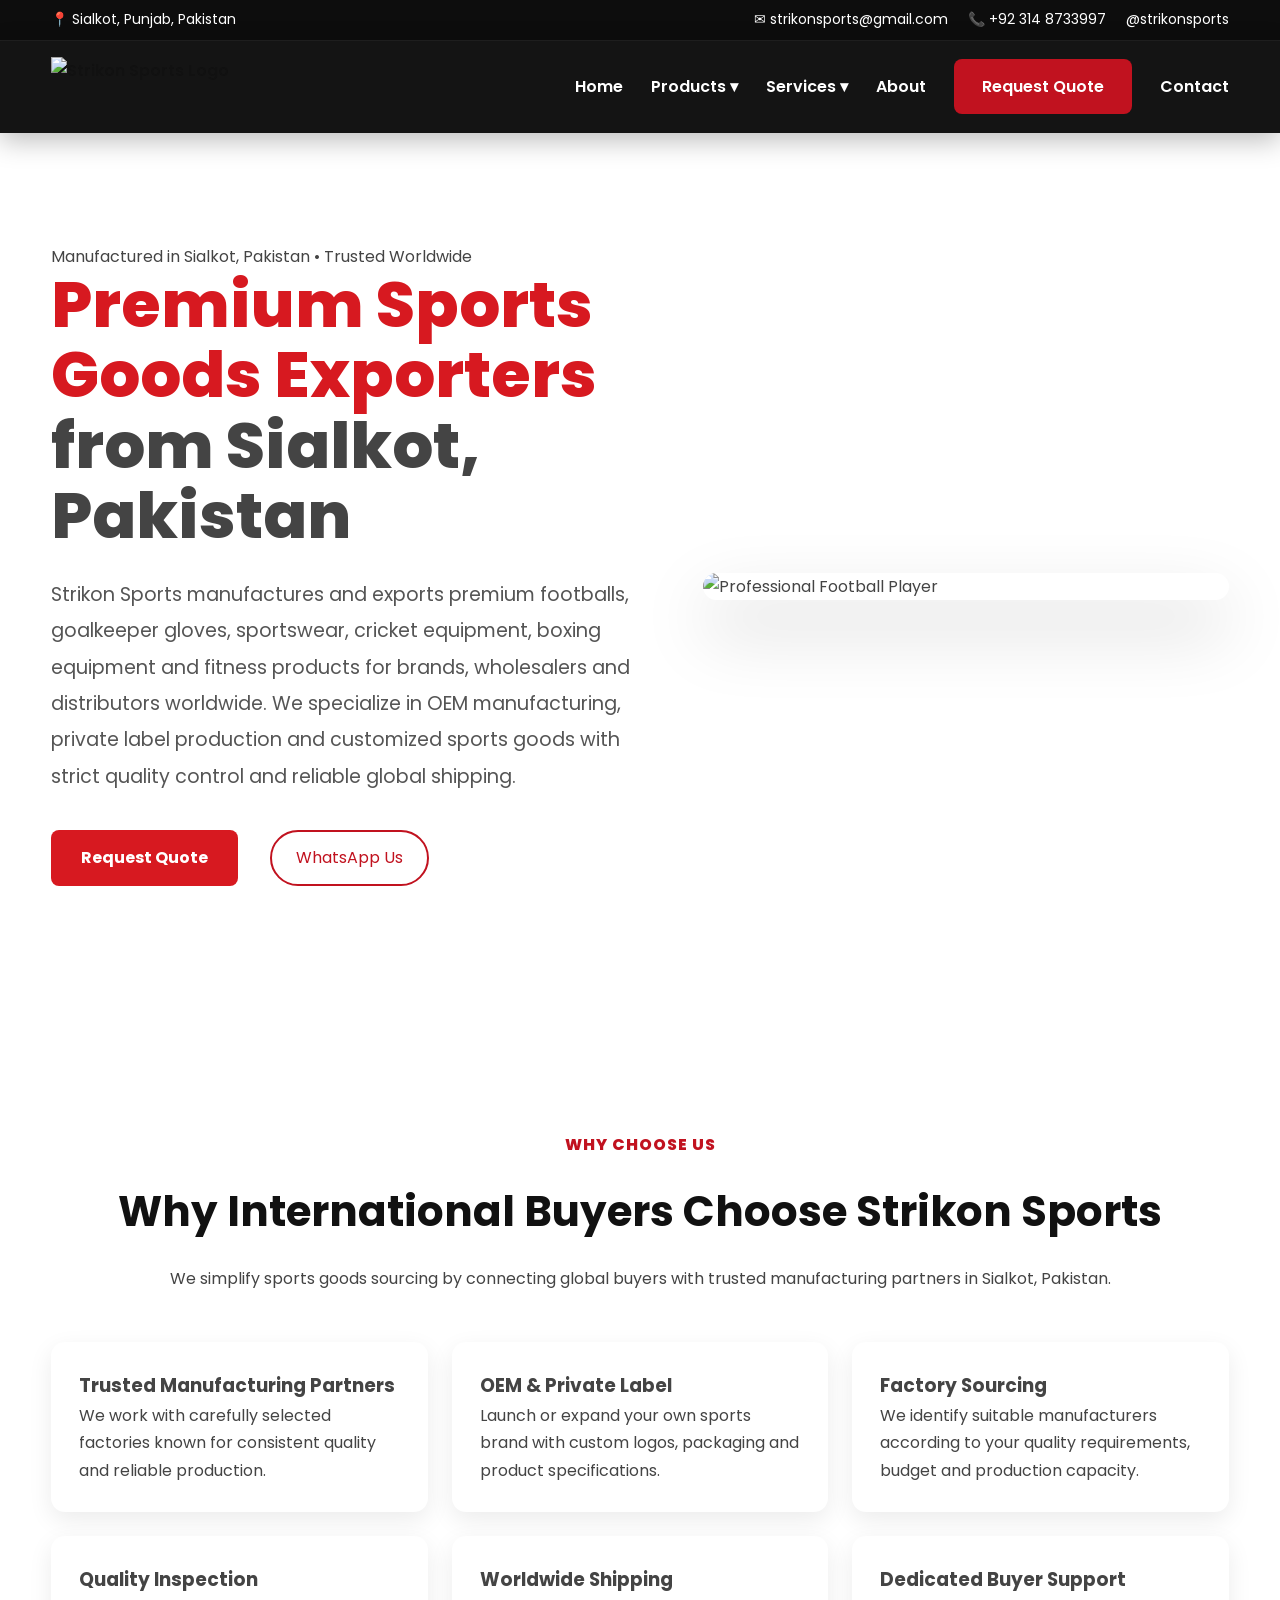
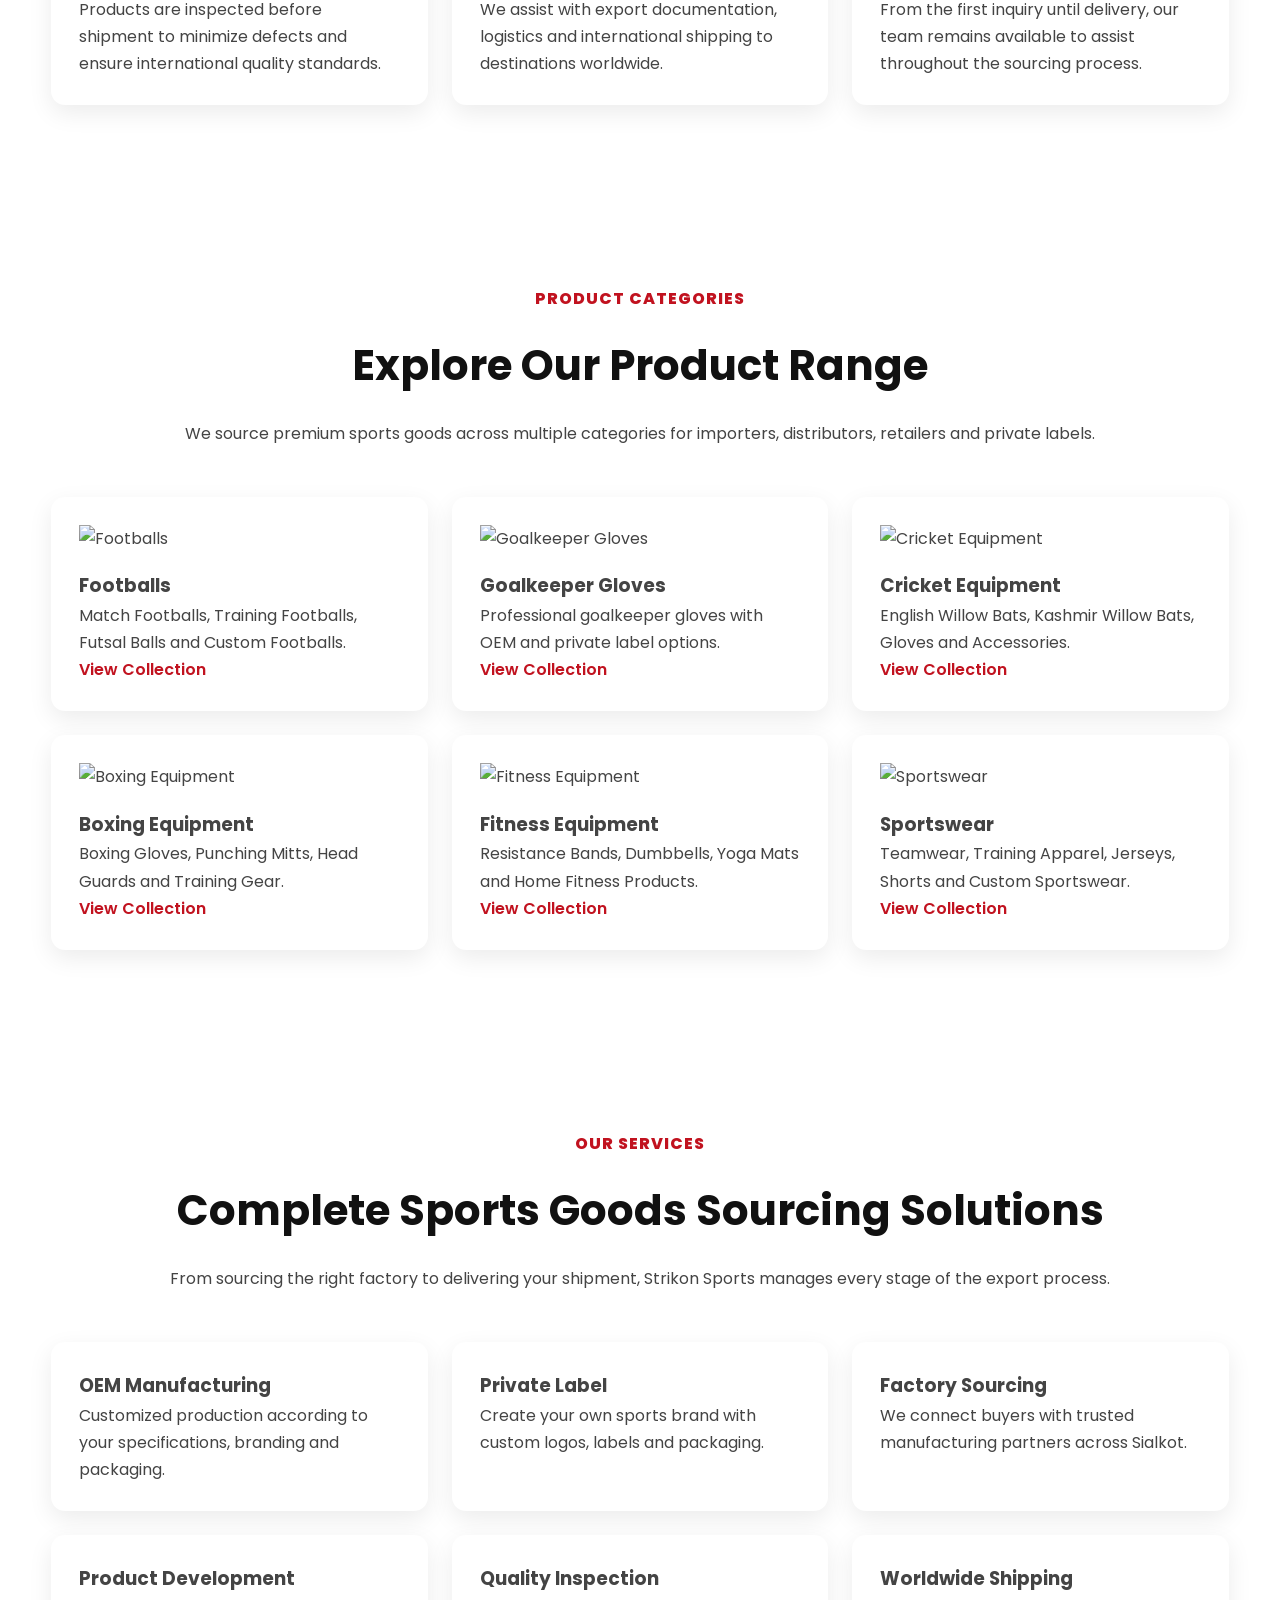
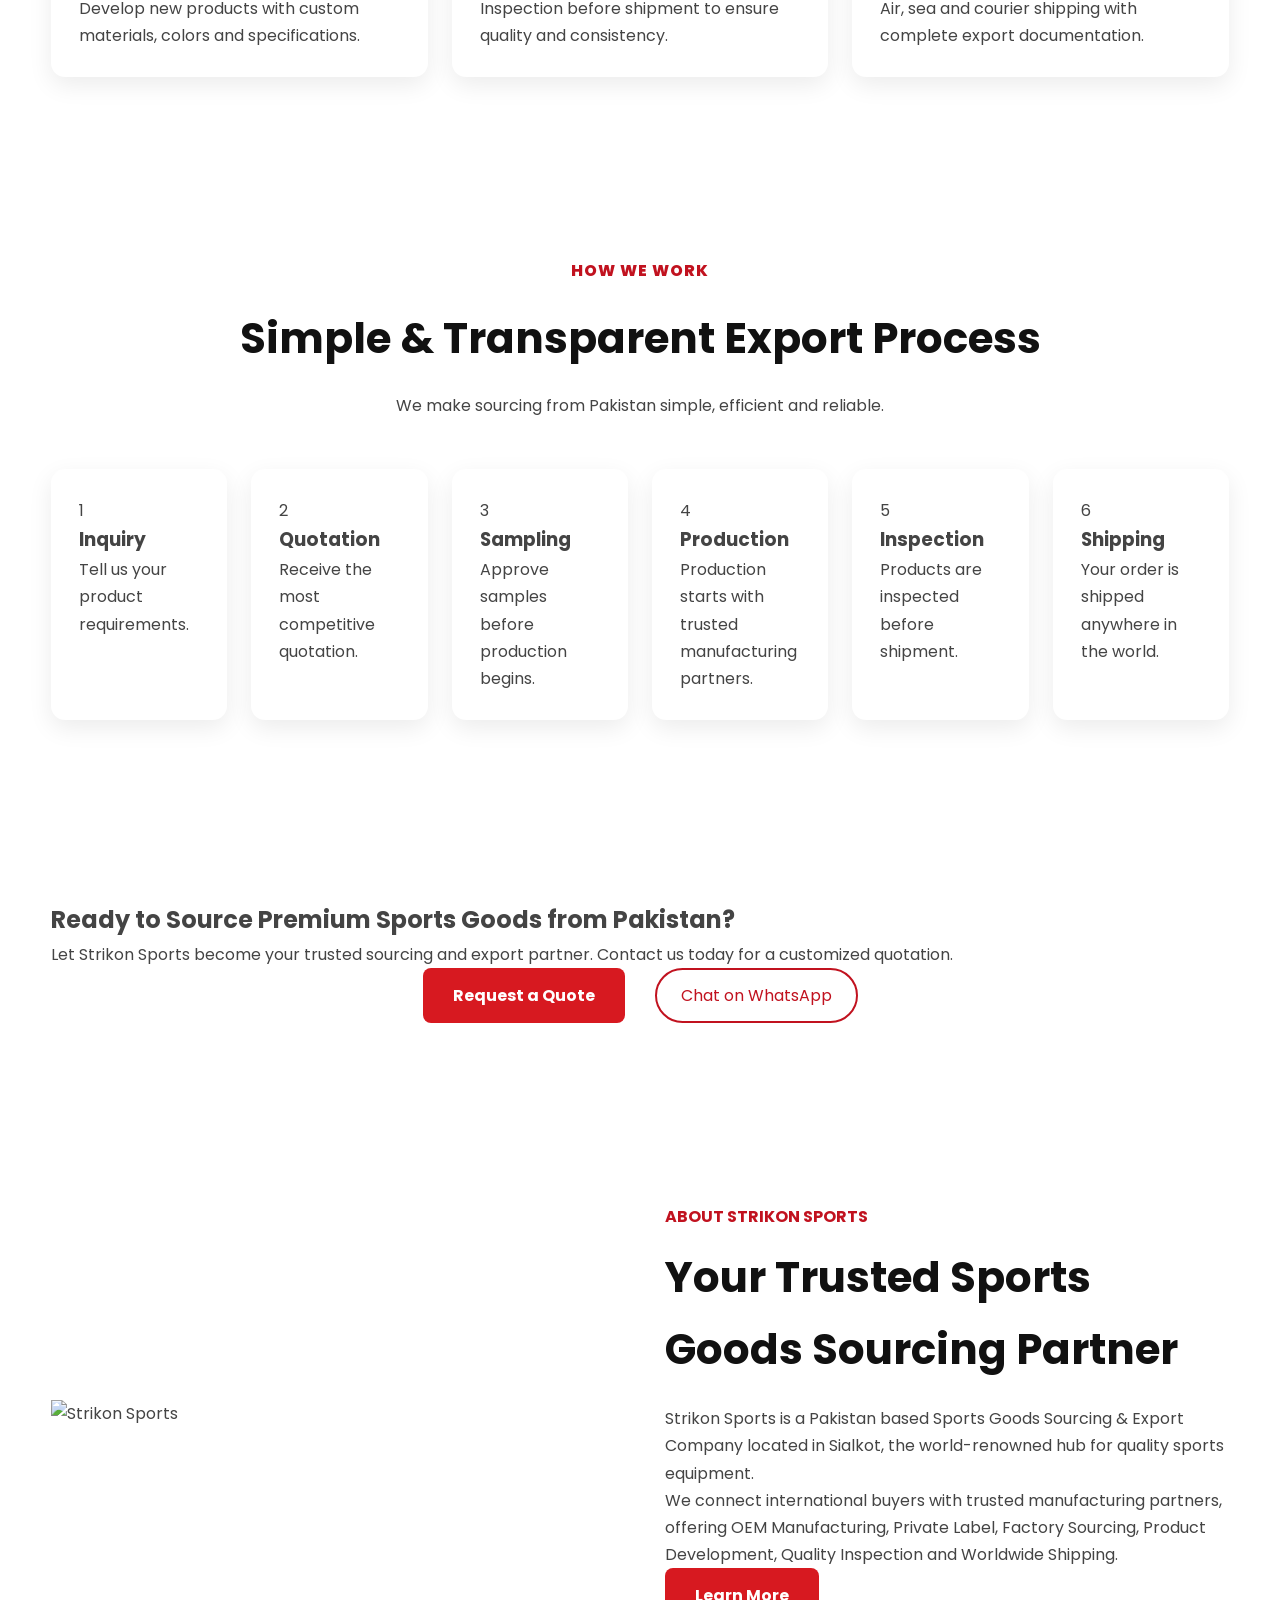
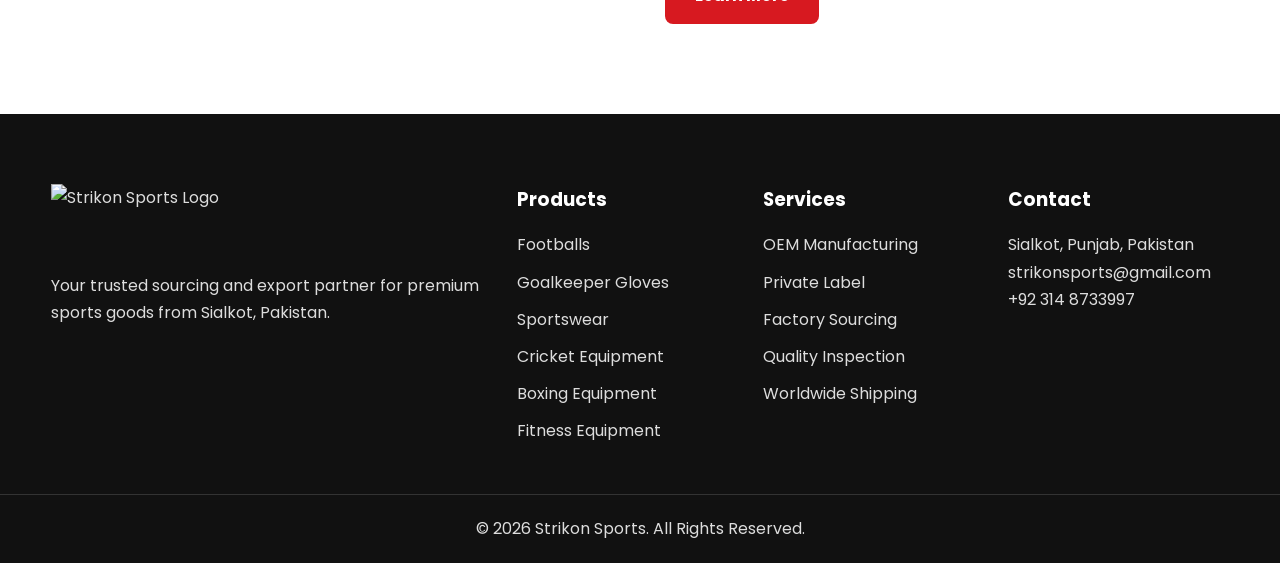
==== commit eb00c8fb: "Update index.html" ====
--- a/index.html
+++ b/index.html
@@ -189,8 +189,8 @@
             </span>
 
             <h1>
-                Premium <span>Sports Goods</span><br>
-                Exporters from <span>Sialkot</span>, Pakistan
+                <span>Premium Sports Goods Exporters</span><br>
+                from Sialkot, Pakistan
             </h1>
 
             <p>
--- a/css/style.css
+++ b/css/style.css
@@ -90,6 +90,10 @@
     color:#555;
     margin-bottom:35px;
     max-width:700px;
+}
+
+.hero-content h1 span{
+color:#d71920;
 }
 
 .hero-buttons{
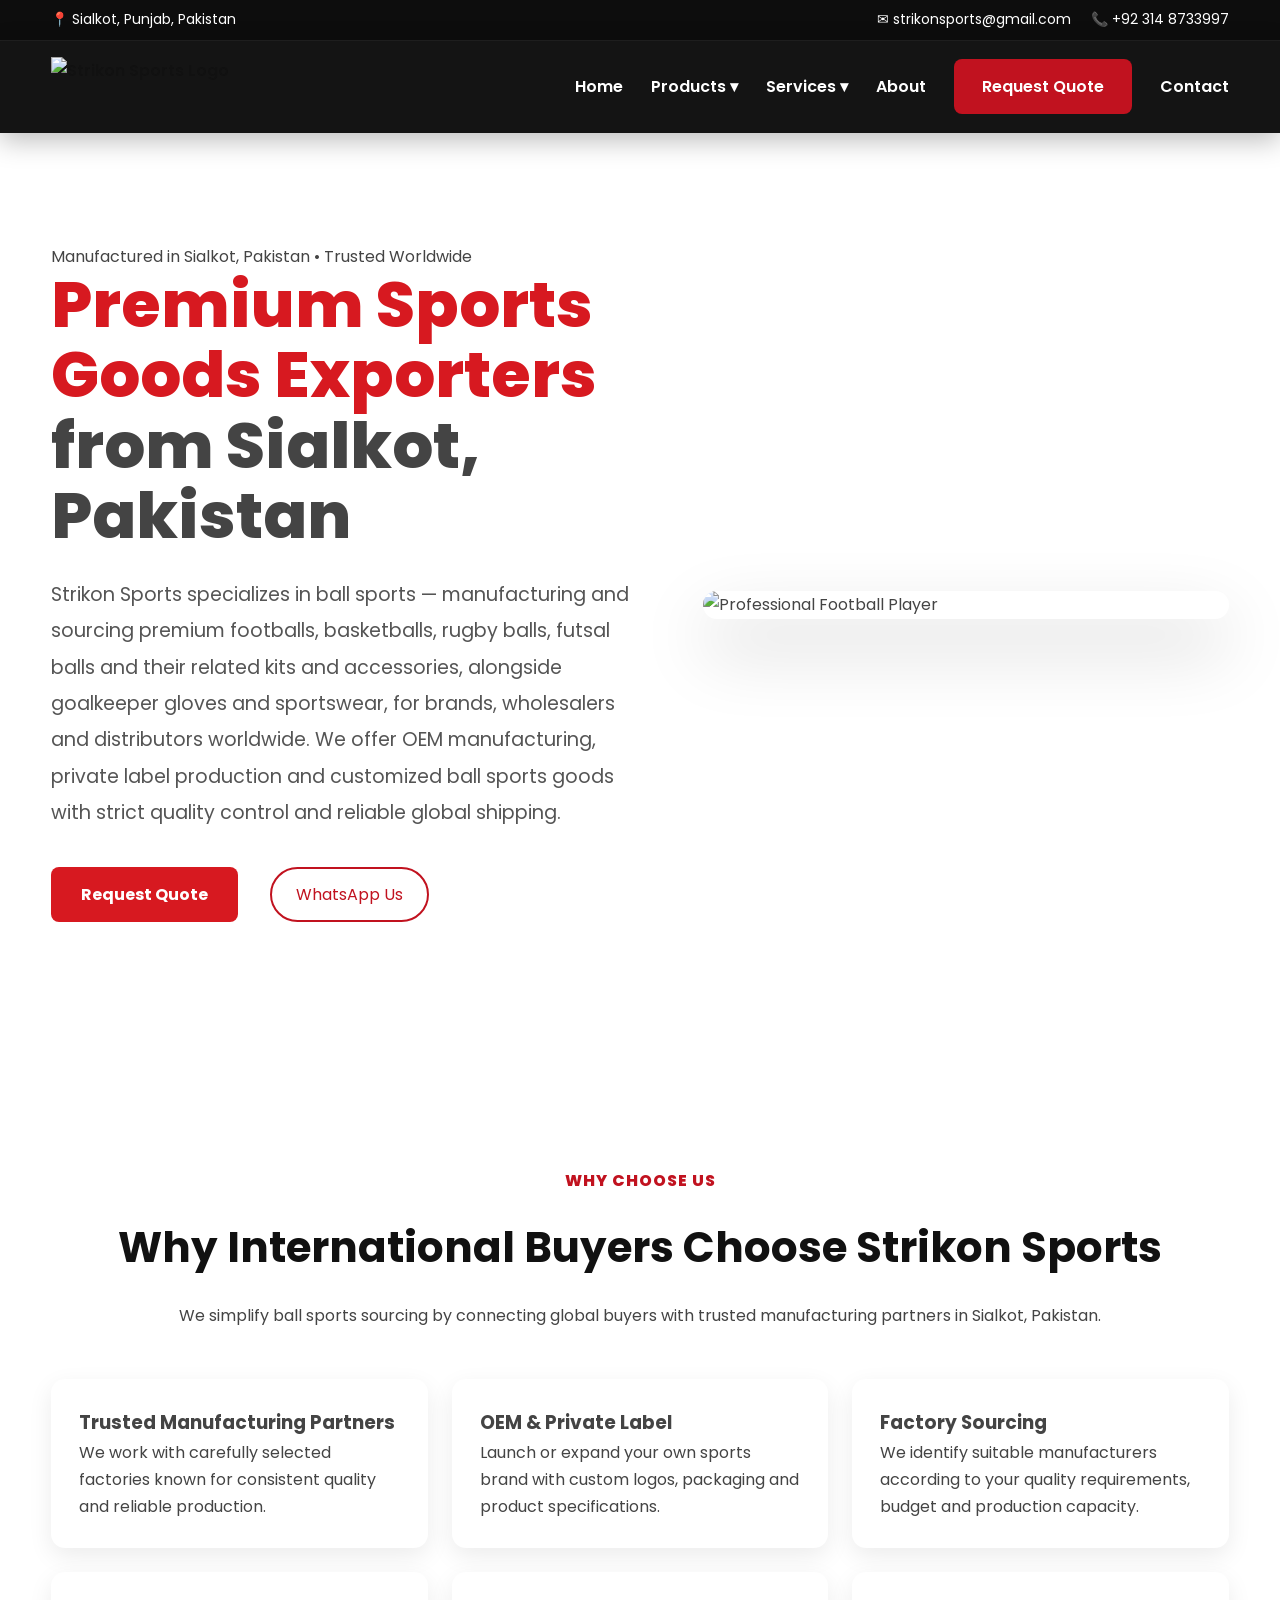
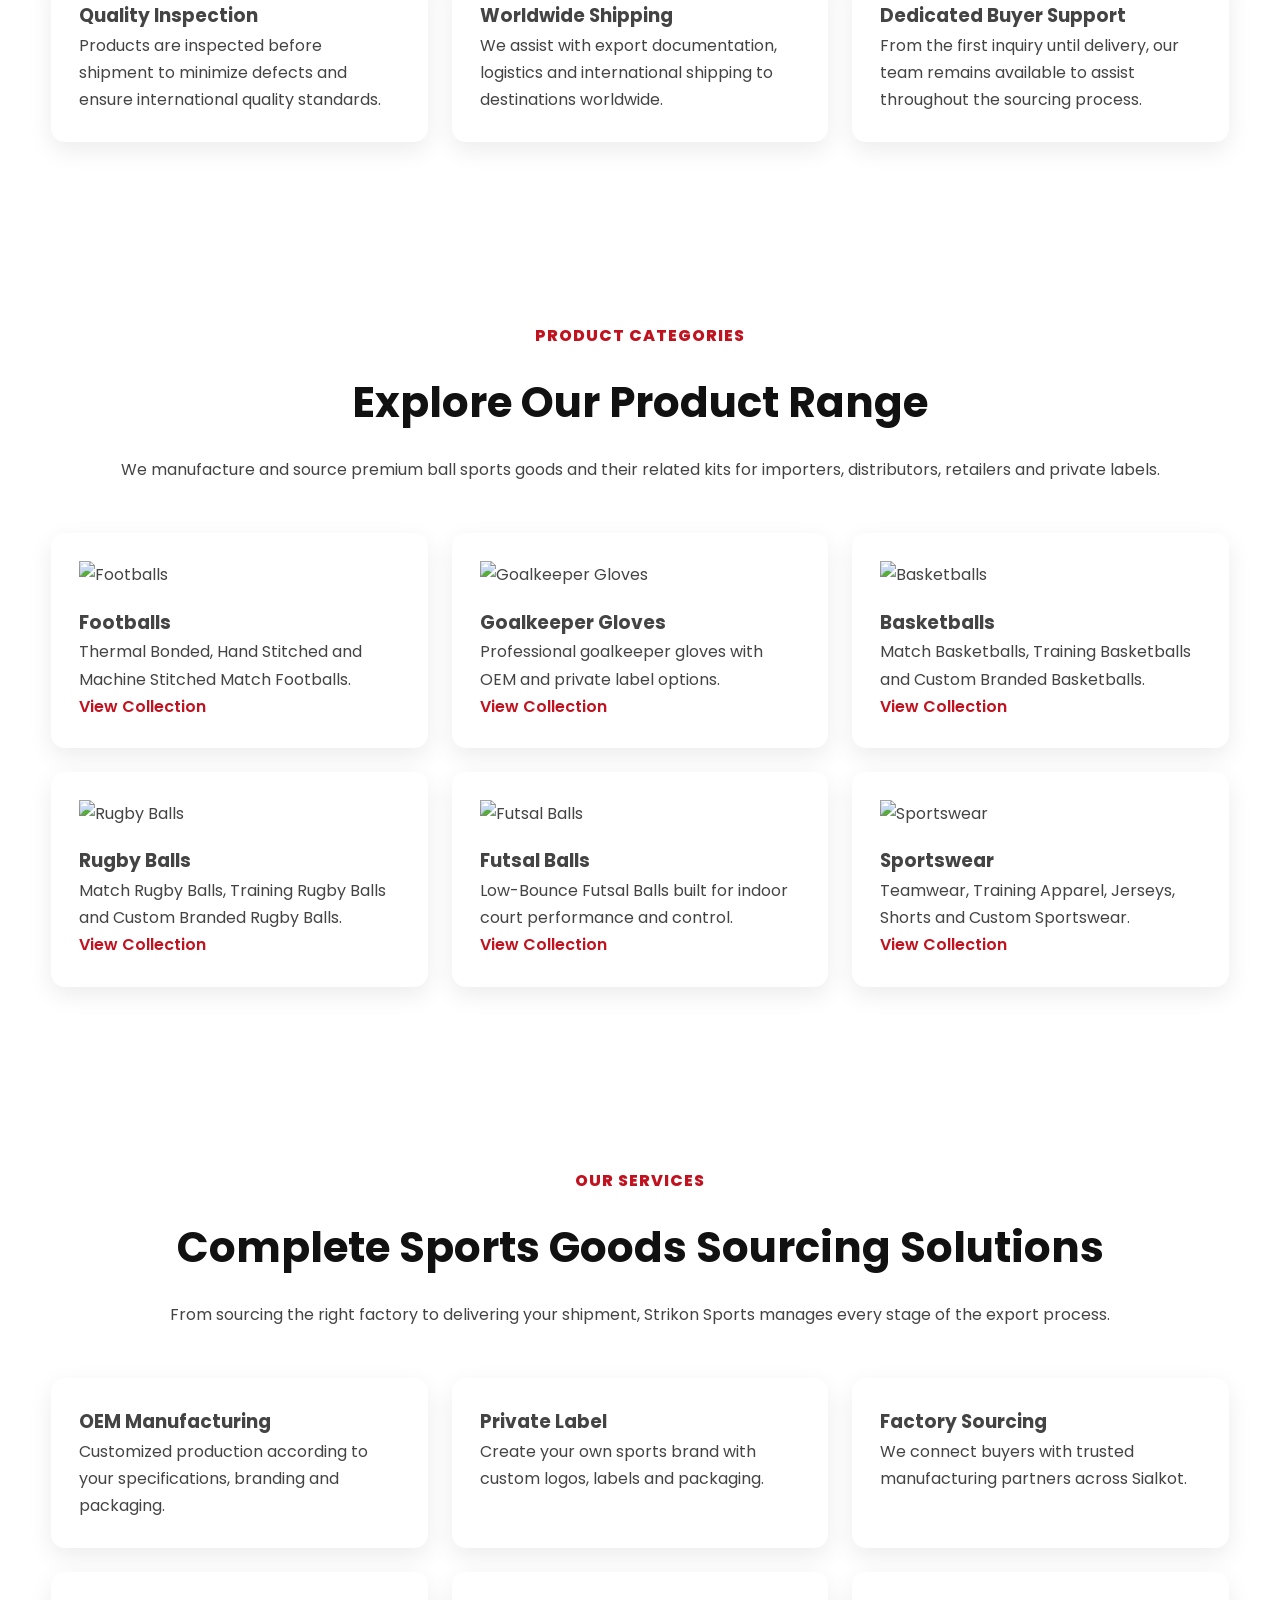
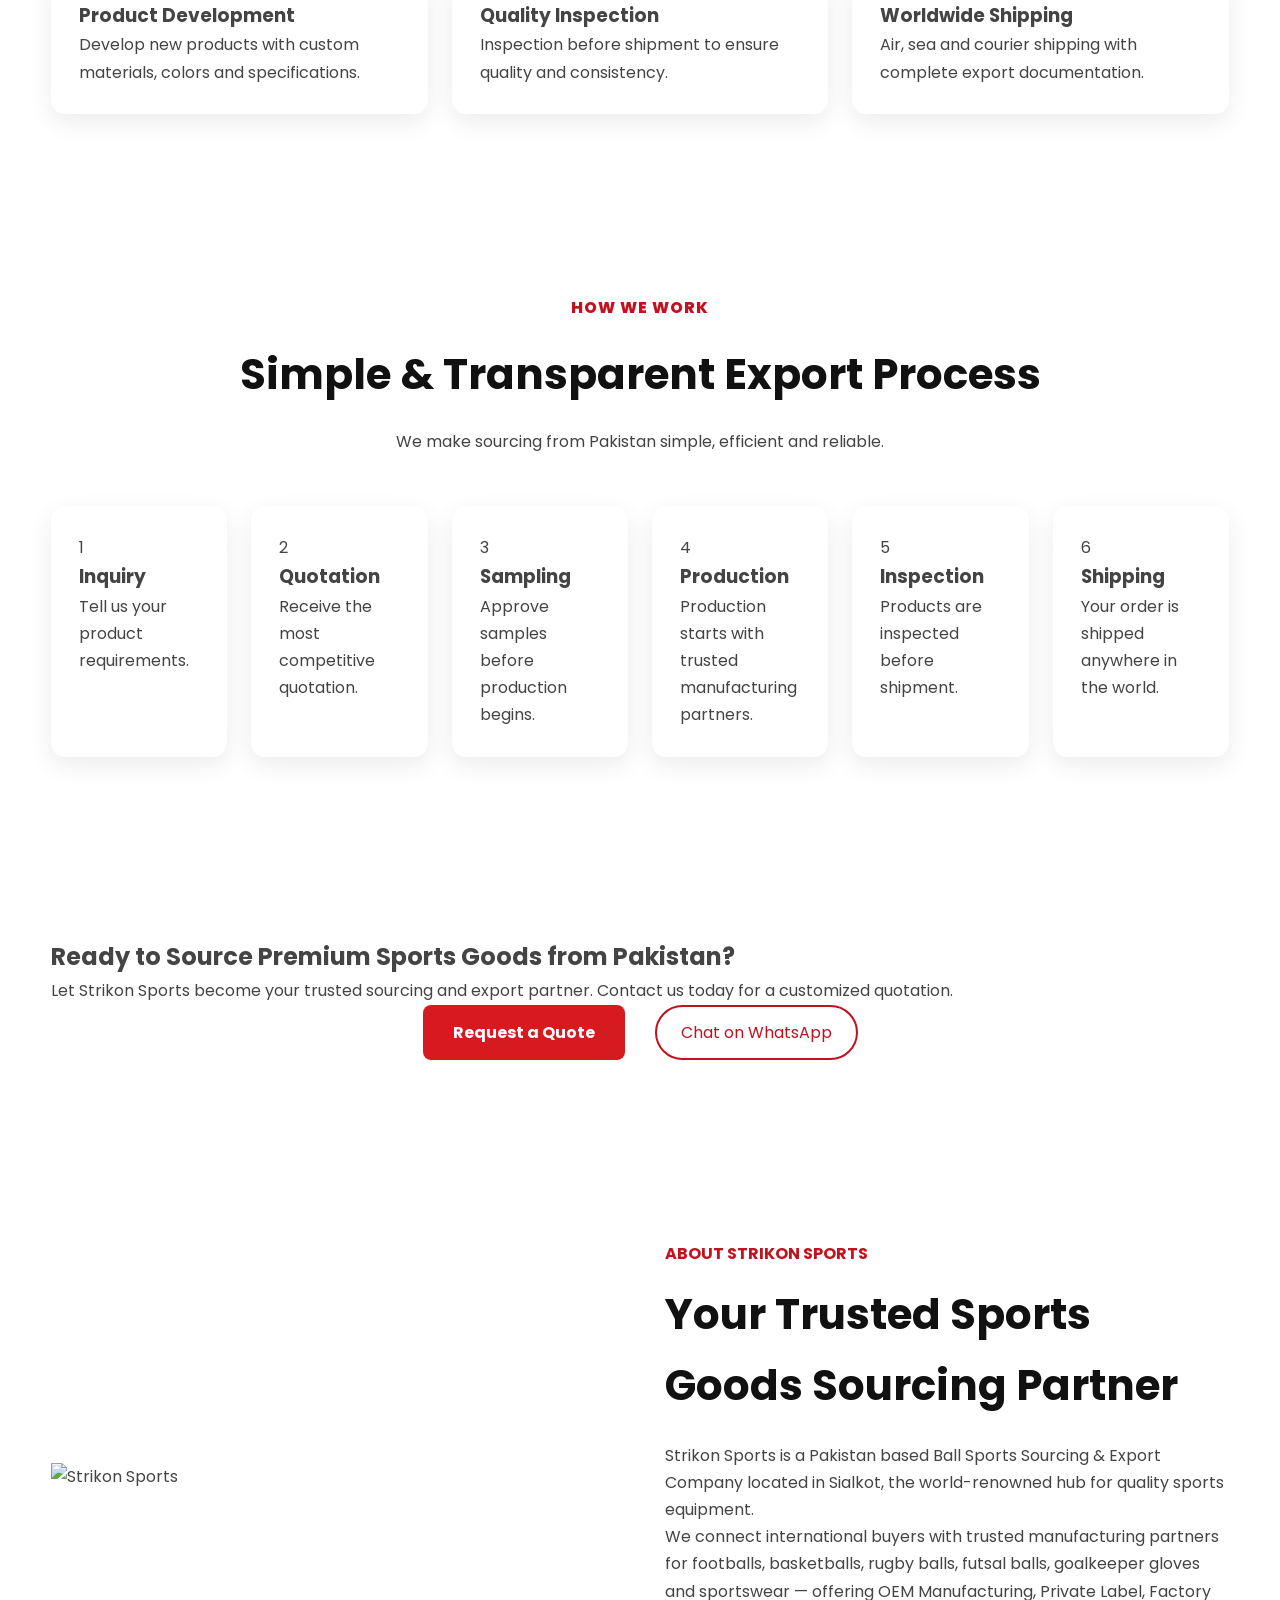
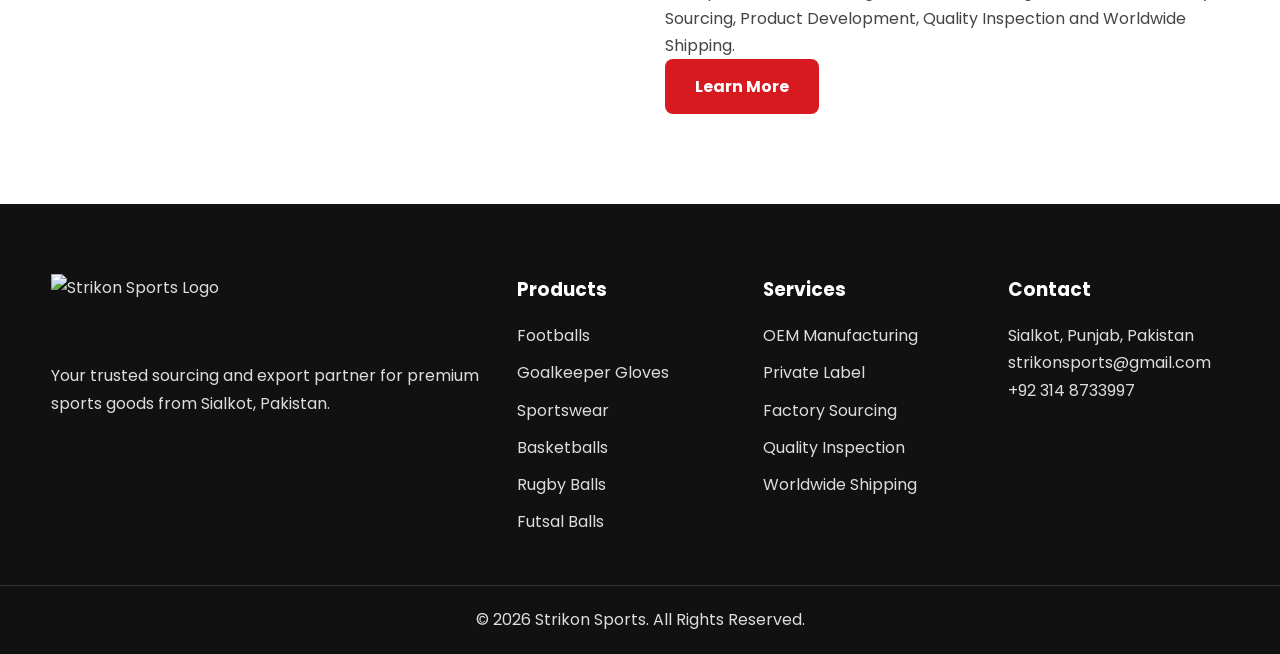
==== commit 468b9e73: "Update index.html" ====
--- a/index.html
+++ b/index.html
@@ -6,13 +6,13 @@
     <meta charset="UTF-8">
     <meta name="viewport" content="width=device-width, initial-scale=1.0">
 
-    <title>Strikon Sports | Sports Goods Manufacturer & Exporter from Sialkot, Pakistan</title>
+    <title>Strikon Sports | Ball Sports Manufacturer & Exporter from Sialkot, Pakistan</title>
 
     <meta name="description"
-content="Strikon Sports is a Pakistan-based Sports Goods Export Company manufacturing premium footballs, goalkeeper gloves, sportswear and other sports equipment from Sialkot. OEM manufacturing, private label and worldwide export.">
+content="Strikon Sports is a Pakistan-based Ball Sports Manufacturer & Export Company specializing in footballs, basketballs, rugby balls, futsal balls, goalkeeper gloves and sportswear from Sialkot. OEM manufacturing, private label and worldwide export.">
 
     <meta name="keywords"
-        content="Sports Goods Pakistan, Manufacturers, Sports Exporter Pakistan, Sialkot Sports Goods, OEM Football, Private Label Football, Sports Equipment Supplier Pakistan">
+        content="Ball Sports Manufacturer Pakistan, Football Manufacturer, Basketball Manufacturer, Rugby Ball Manufacturer, Futsal Ball Manufacturer, Goalkeeper Gloves, Sialkot Sports Goods, OEM Football, Private Label Football, Sports Equipment Supplier Pakistan">
 
     <meta name="author" content="Strikon Sports">
 
@@ -55,14 +55,6 @@
             <a href="https://wa.me/923148733997" target="_blank">
                 📞 +92 314 8733997
             </a>
-
-            <a href="https://www.instagram.com/strikon_sports00?igsh=MW11dHJ4anEyb3Rxdg==" target="_blank">
-
-            <i class="fab fa-instagram"></i>
-
-            @strikonsports
-
-            </a>
         </div>
 
     </div>
@@ -104,15 +96,30 @@
 </a>
 </li>
 
-<li><a href="#">Goalkeeper Gloves</a></li>
-
-<li><a href="#">Sportswear</a></li>
-
-<li><a href="#">Cricket Equipment</a></li>
-
-<li><a href="#">Boxing Equipment</a></li>
-
-<li><a href="#">Fitness Equipment</a></li>
+<li><a href="pages/products/goalkeeper-gloves/training.html">
+Goal Keeper Gloves
+</a>
+</li>
+
+<li><a href="pages/products/sportswear.html">
+Sportswear
+</a>
+</li>
+
+<li><a href="pages/products/basketball.html">
+Basketballs
+</a>
+</li>
+
+<li><a href="pages/products/rugby.html">
+Rugby Balls
+</a>
+</li>
+
+<li><a href="pages/products/futsal.html">
+Futsal Balls
+</a>
+</li>
 
 </ul>
 
@@ -194,12 +201,12 @@
             </h1>
 
             <p>
-               Strikon Sports manufactures and exports premium footballs, goalkeeper gloves, sportswear, cricket equipment, boxing equipment and fitness products for brands, wholesalers and distributors worldwide. We specialize in OEM manufacturing, private label production and customized sports goods with strict quality control and reliable global shipping.
+               Strikon Sports specializes in ball sports — manufacturing and sourcing premium footballs, basketballs, rugby balls, futsal balls and their related kits and accessories, alongside goalkeeper gloves and sportswear, for brands, wholesalers and distributors worldwide. We offer OEM manufacturing, private label production and customized ball sports goods with strict quality control and reliable global shipping.
             </p>
 
             <div class="hero-buttons">
 
-                <a href="#" class="primary-btn">
+                <a href="pages/request-quote.html" class="primary-btn">
 
                     Request Quote
 
@@ -239,7 +246,7 @@
             <h2>Why International Buyers Choose Strikon Sports</h2>
 
             <p>
-                We simplify sports goods sourcing by connecting global buyers
+                We simplify ball sports sourcing by connecting global buyers
                 with trusted manufacturing partners in Sialkot, Pakistan.
             </p>
 
@@ -347,8 +354,9 @@
             <h2>Explore Our Product Range</h2>
 
             <p>
-                We source premium sports goods across multiple categories for
-                importers, distributors, retailers and private labels.
+                We manufacture and source premium ball sports goods and their
+                related kits for importers, distributors, retailers and
+                private labels.
             </p>
 
         </div>
@@ -365,11 +373,11 @@
                     <h3>Footballs</h3>
 
                     <p>
-                        Match Footballs, Training Footballs,
-                        Futsal Balls and Custom Footballs.
+                        Thermal Bonded, Hand Stitched and
+                        Machine Stitched Match Footballs.
                     </p>
 
-                    <a href="#" class="card-btn">
+                    <a href="pages/products/football/index.html" class="card-btn">
 
                         View Collection
 
@@ -393,7 +401,7 @@
                         with OEM and private label options.
                     </p>
 
-                    <a href="#" class="card-btn">
+                    <a href="pages/products/goalkeeper-gloves/training.html" class="card-btn">
 
                         View Collection
 
@@ -405,20 +413,19 @@
 
             <div class="category-card">
 
-                <img src="images/placeholders/cricket.jpg"
-                     alt="Cricket Equipment">
+                <img src="images/placeholders/basketball.jpg"
+                     alt="Basketballs">
 
                 <div class="category-content">
 
-                    <h3>Cricket Equipment</h3>
+                    <h3>Basketballs</h3>
 
                     <p>
-                        English Willow Bats,
-                        Kashmir Willow Bats,
-                        Gloves and Accessories.
+                        Match Basketballs, Training Basketballs
+                        and Custom Branded Basketballs.
                     </p>
 
-                    <a href="#" class="card-btn">
+                    <a href="pages/products/basketball.html" class="card-btn">
 
                         View Collection
 
@@ -430,20 +437,19 @@
 
             <div class="category-card">
 
-                <img src="images/placeholders/boxing.jpg"
-                     alt="Boxing Equipment">
+                <img src="images/placeholders/rugby.jpg"
+                     alt="Rugby Balls">
 
                 <div class="category-content">
 
-                    <h3>Boxing Equipment</h3>
+                    <h3>Rugby Balls</h3>
 
                     <p>
-                        Boxing Gloves,
-                        Punching Mitts,
-                        Head Guards and Training Gear.
+                        Match Rugby Balls, Training Rugby Balls
+                        and Custom Branded Rugby Balls.
                     </p>
 
-                    <a href="#" class="card-btn">
+                    <a href="pages/products/rugby.html" class="card-btn">
 
                         View Collection
 
@@ -455,20 +461,19 @@
 
             <div class="category-card">
 
-                <img src="images/placeholders/fitness.jpg"
-                     alt="Fitness Equipment">
+                <img src="images/placeholders/futsal.jpg"
+                     alt="Futsal Balls">
 
                 <div class="category-content">
 
-                    <h3>Fitness Equipment</h3>
+                    <h3>Futsal Balls</h3>
 
                     <p>
-                        Resistance Bands,
-                        Dumbbells,
-                        Yoga Mats and Home Fitness Products.
+                        Low-Bounce Futsal Balls built for
+                        indoor court performance and control.
                     </p>
 
-                    <a href="#" class="card-btn">
+                    <a href="pages/products/futsal.html" class="card-btn">
 
                         View Collection
 
@@ -494,7 +499,7 @@
                         Shorts and Custom Sportswear.
                     </p>
 
-                    <a href="#" class="card-btn">
+                    <a href="pages/products/sportswear.html" class="card-btn">
 
                         View Collection
 
@@ -655,7 +660,7 @@
 
         <div class="cta-buttons">
 
-            <a href="#" class="primary-btn">
+            <a href="pages/request-quote.html" class="primary-btn">
                 Request a Quote
             </a>
 
@@ -695,7 +700,7 @@
 
             <p>
 
-                Strikon Sports is a Pakistan based Sports Goods Sourcing &
+                Strikon Sports is a Pakistan based Ball Sports Sourcing &
                 Export Company located in Sialkot, the world-renowned hub for
                 quality sports equipment.
 
@@ -704,13 +709,14 @@
             <p>
 
                 We connect international buyers with trusted manufacturing
-                partners, offering OEM Manufacturing, Private Label,
-                Factory Sourcing, Product Development,
-                Quality Inspection and Worldwide Shipping.
+                partners for footballs, basketballs, rugby balls, futsal
+                balls, goalkeeper gloves and sportswear — offering OEM
+                Manufacturing, Private Label, Factory Sourcing, Product
+                Development, Quality Inspection and Worldwide Shipping.
 
             </p>
 
-            <a href="#" class="primary-btn">
+            <a href="pages/about.html" class="primary-btn">
 
                 Learn More
 
@@ -751,17 +757,17 @@
 
 <ul>
 
-<li><a href="#">Footballs</a></li>
-
-<li><a href="#">Goalkeeper Gloves</a></li>
-
-<li><a href="#">Sportswear</a></li>
-
-<li><a href="#">Cricket Equipment</a></li>
-
-<li><a href="#">Boxing Equipment</a></li>
-
-<li><a href="#">Fitness Equipment</a></li>
+<li><a href="pages/products/football/index.html">Footballs</a></li>
+
+<li><a href="pages/products/goalkeeper-gloves/training.html">Goalkeeper Gloves</a></li>
+
+<li><a href="pages/products/sportswear.html">Sportswear</a></li>
+
+<li><a href="pages/products/basketball.html">Basketballs</a></li>
+
+<li><a href="pages/products/rugby.html">Rugby Balls</a></li>
+
+<li><a href="pages/products/futsal.html">Futsal Balls</a></li>
 
 </ul>
 
@@ -773,15 +779,15 @@
 
 <ul>
 
-<li><a href="#">OEM Manufacturing</a></li>
-
-<li><a href="#">Private Label</a></li>
-
-<li><a href="#">Factory Sourcing</a></li>
-
-<li><a href="#">Quality Inspection</a></li>
-
-<li><a href="#">Worldwide Shipping</a></li>
+<li><a href="pages/services/oem-manufacturing.html">OEM Manufacturing</a></li>
+
+<li><a href="pages/services/private-label.html">Private Label</a></li>
+
+<li><a href="pages/services/factory-sourcing.html">Factory Sourcing</a></li>
+
+<li><a href="pages/services/quality-inspection.html">Quality Inspection</a></li>
+
+<li><a href="pages/services/worldwide-shipping.html">Worldwide Shipping</a></li>
 
 </ul>
 
@@ -825,8 +831,17 @@
 
 <div class="social-links">
 
+<a href="https://www.facebook.com/strikonsports"
+target="_blank"
+aria-label="Strikon Sports on Facebook">
+
+<i class="fab fa-facebook"></i>
+
+</a>
+
 <a href="https://www.instagram.com/strikon_sports00?igsh=MW11dHJ4anEyb3Rxdg=="
-target="_blank">
+target="_blank"
+aria-label="Strikon Sports on Instagram">
 
 <i class="fab fa-instagram"></i>
 
--- a/css/style.css
+++ b/css/style.css
@@ -581,7 +581,6 @@
 
 .product-gallery{
 align-self:start;
-}
 display:flex;
 flex-direction:column;
 gap:20px;
@@ -606,8 +605,16 @@
 
 display:flex;
 
+flex-wrap:wrap;
+
 gap:15px;
 
+max-width:580px;
+
+margin:0 auto;
+
+justify-content:center;
+
 }
 
 .thumbnail-gallery img{
@@ -632,11 +639,15 @@
 
 transform:translateY(-4px);
 
+box-shadow:0 8px 18px rgba(0,0,0,.15);
+
 }
 
 .thumbnail-gallery img.active{
 
 border:2px solid #e30613;
+
+box-shadow:0 0 0 3px rgba(227,6,19,.15);
 
 }
 
@@ -715,6 +726,14 @@
 height:260px;
 
 object-fit:cover;
+
+transition:.4s;
+
+}
+
+.sample-card:hover img{
+
+transform:scale(1.06);
 
 }
 
@@ -871,6 +890,13 @@
 width:100%;
 height:220px;
 object-fit:cover;
+transition:.4s;
+
+}
+
+.related-card:hover img{
+
+transform:scale(1.06);
 
 }
 
@@ -1108,3 +1134,103 @@
 }
 
 }
+
+/* ===========================================================
+   PRODUCT PAGES - MOBILE RESPONSIVENESS
+=========================================================== */
+
+@media(max-width:992px){
+
+.product-grid{
+grid-template-columns:1fr;
+gap:35px;
+}
+
+.product-content h1{
+font-size:34px;
+}
+
+.product-content p{
+font-size:16px;
+margin-bottom:25px;
+}
+
+.main-image img{
+max-width:100%;
+}
+
+.thumbnail-gallery{
+max-width:100%;
+}
+
+}
+
+@media(max-width:576px){
+
+.product-hero{
+padding:25px 0 10px;
+}
+
+.product-tag{
+font-size:12px;
+padding:6px 14px;
+margin-bottom:14px;
+}
+
+.product-content h1{
+font-size:28px;
+}
+
+.thumbnail-gallery{
+gap:10px;
+}
+
+.thumbnail-gallery img{
+width:68px;
+height:68px;
+border-radius:10px;
+}
+
+.product-buttons{
+flex-direction:column;
+gap:12px;
+}
+
+.btn-primary,
+.btn-secondary{
+width:100%;
+text-align:center;
+padding:14px 20px;
+}
+
+.sample-designs{
+padding:50px 0;
+}
+
+.sample-designs h2{
+font-size:28px;
+}
+
+.sample-card img{
+height:220px;
+}
+
+.section{
+padding:40px 0;
+}
+
+.section-title h2{
+font-size:30px;
+}
+
+.specification-table th,
+.specification-table td{
+padding:14px;
+font-size:15px;
+}
+
+.related-card img{
+height:190px;
+}
+
+}
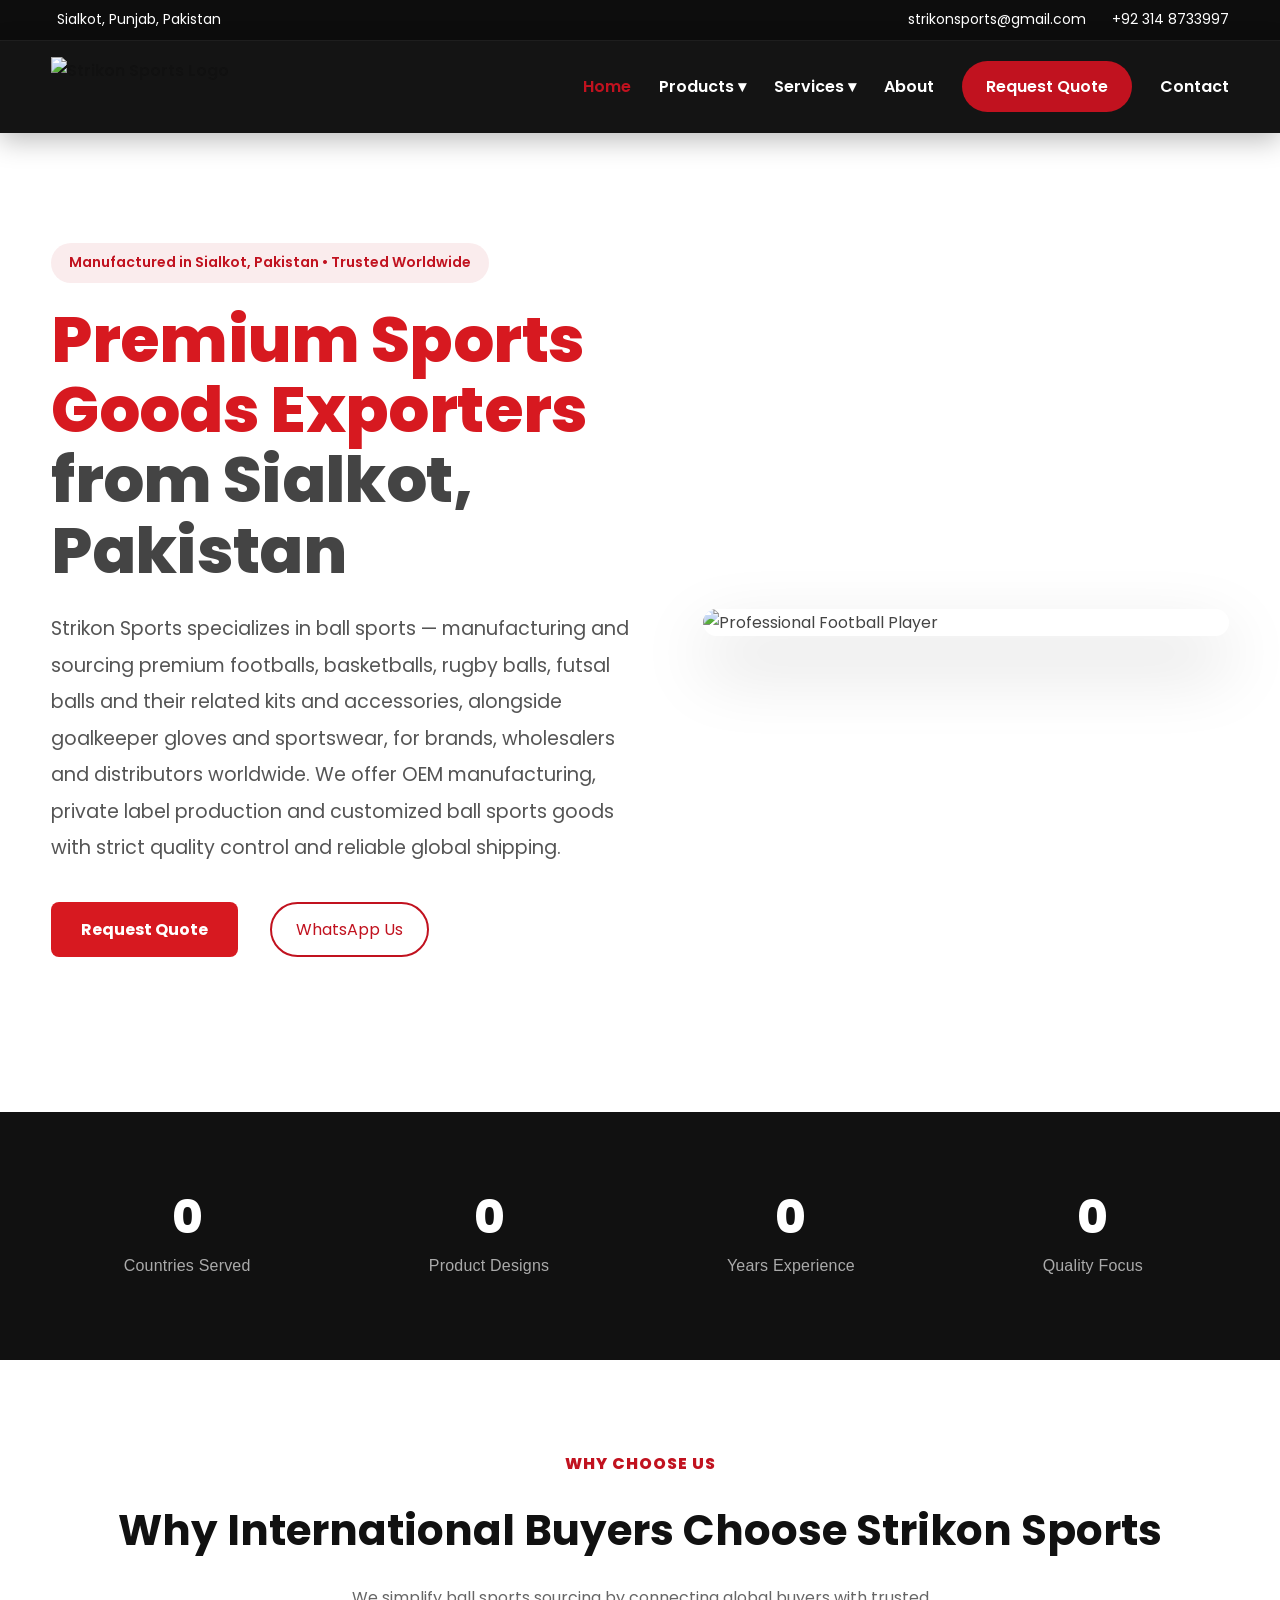
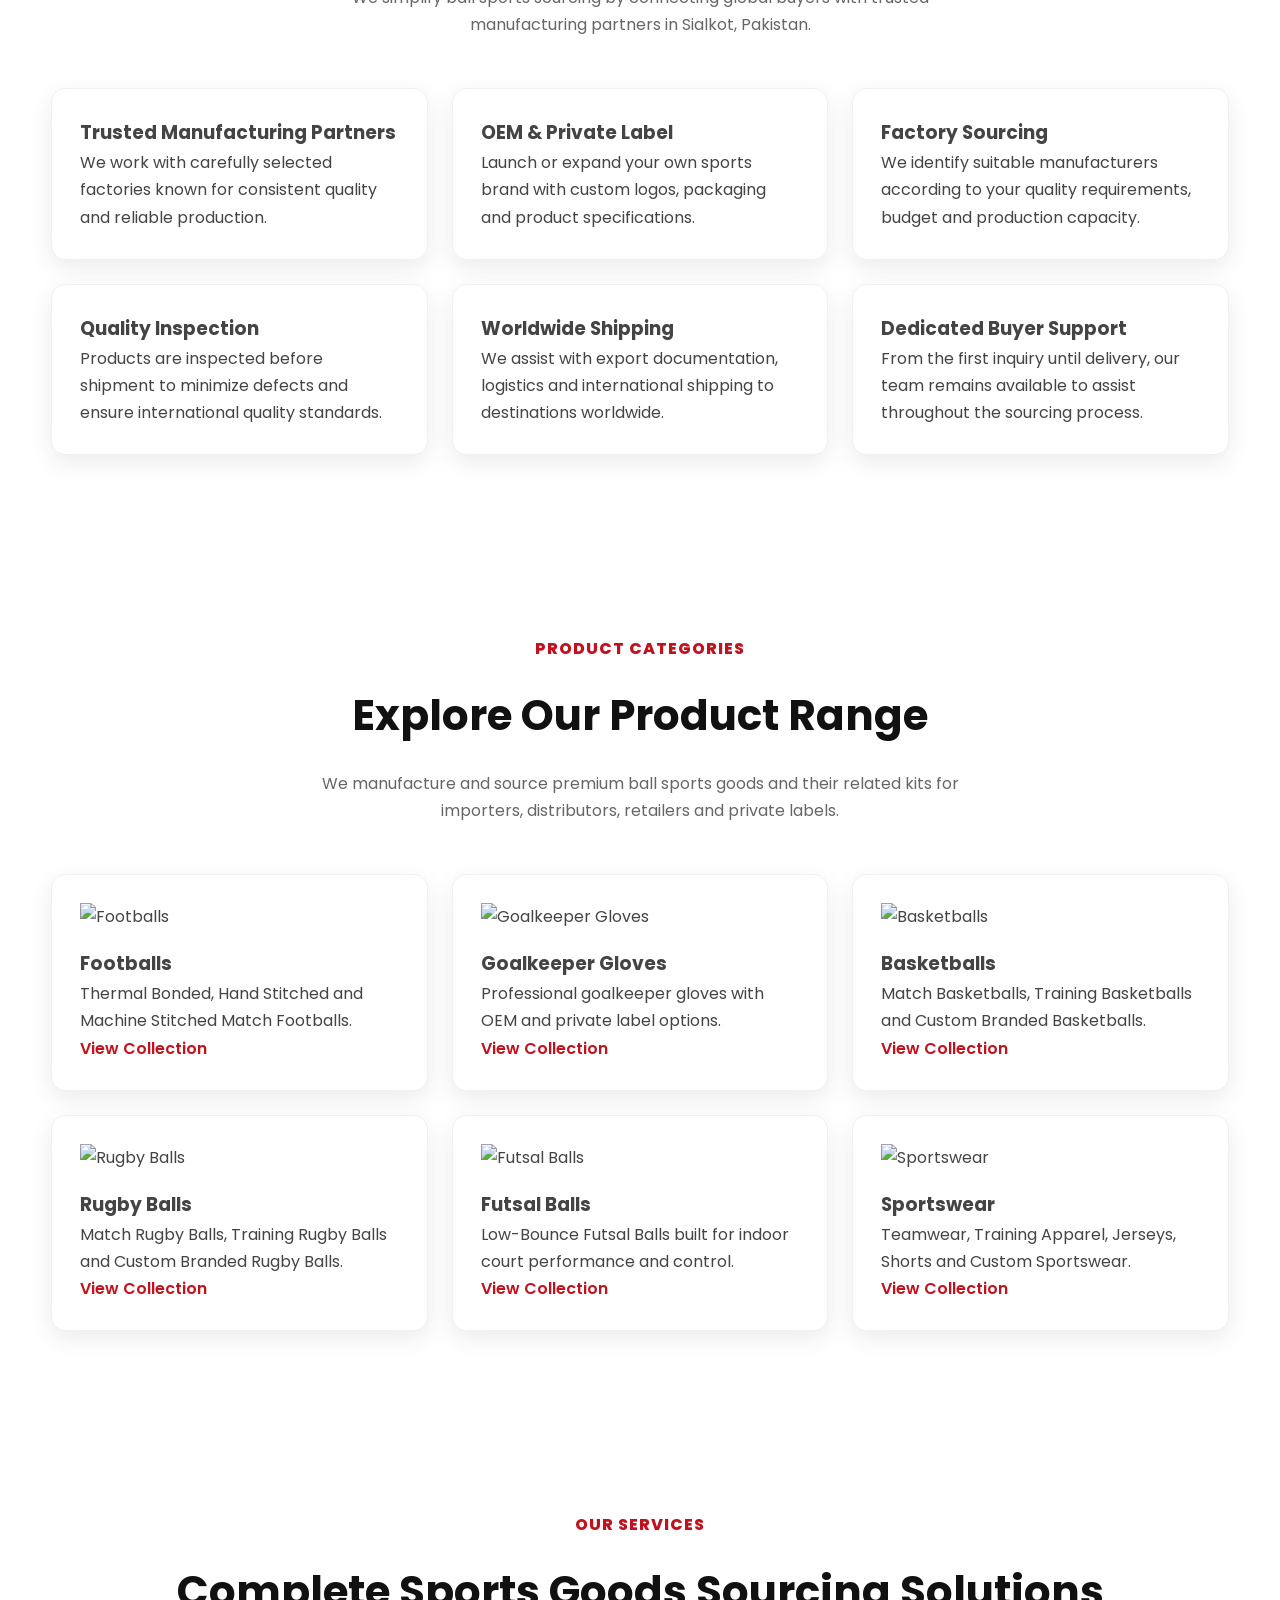
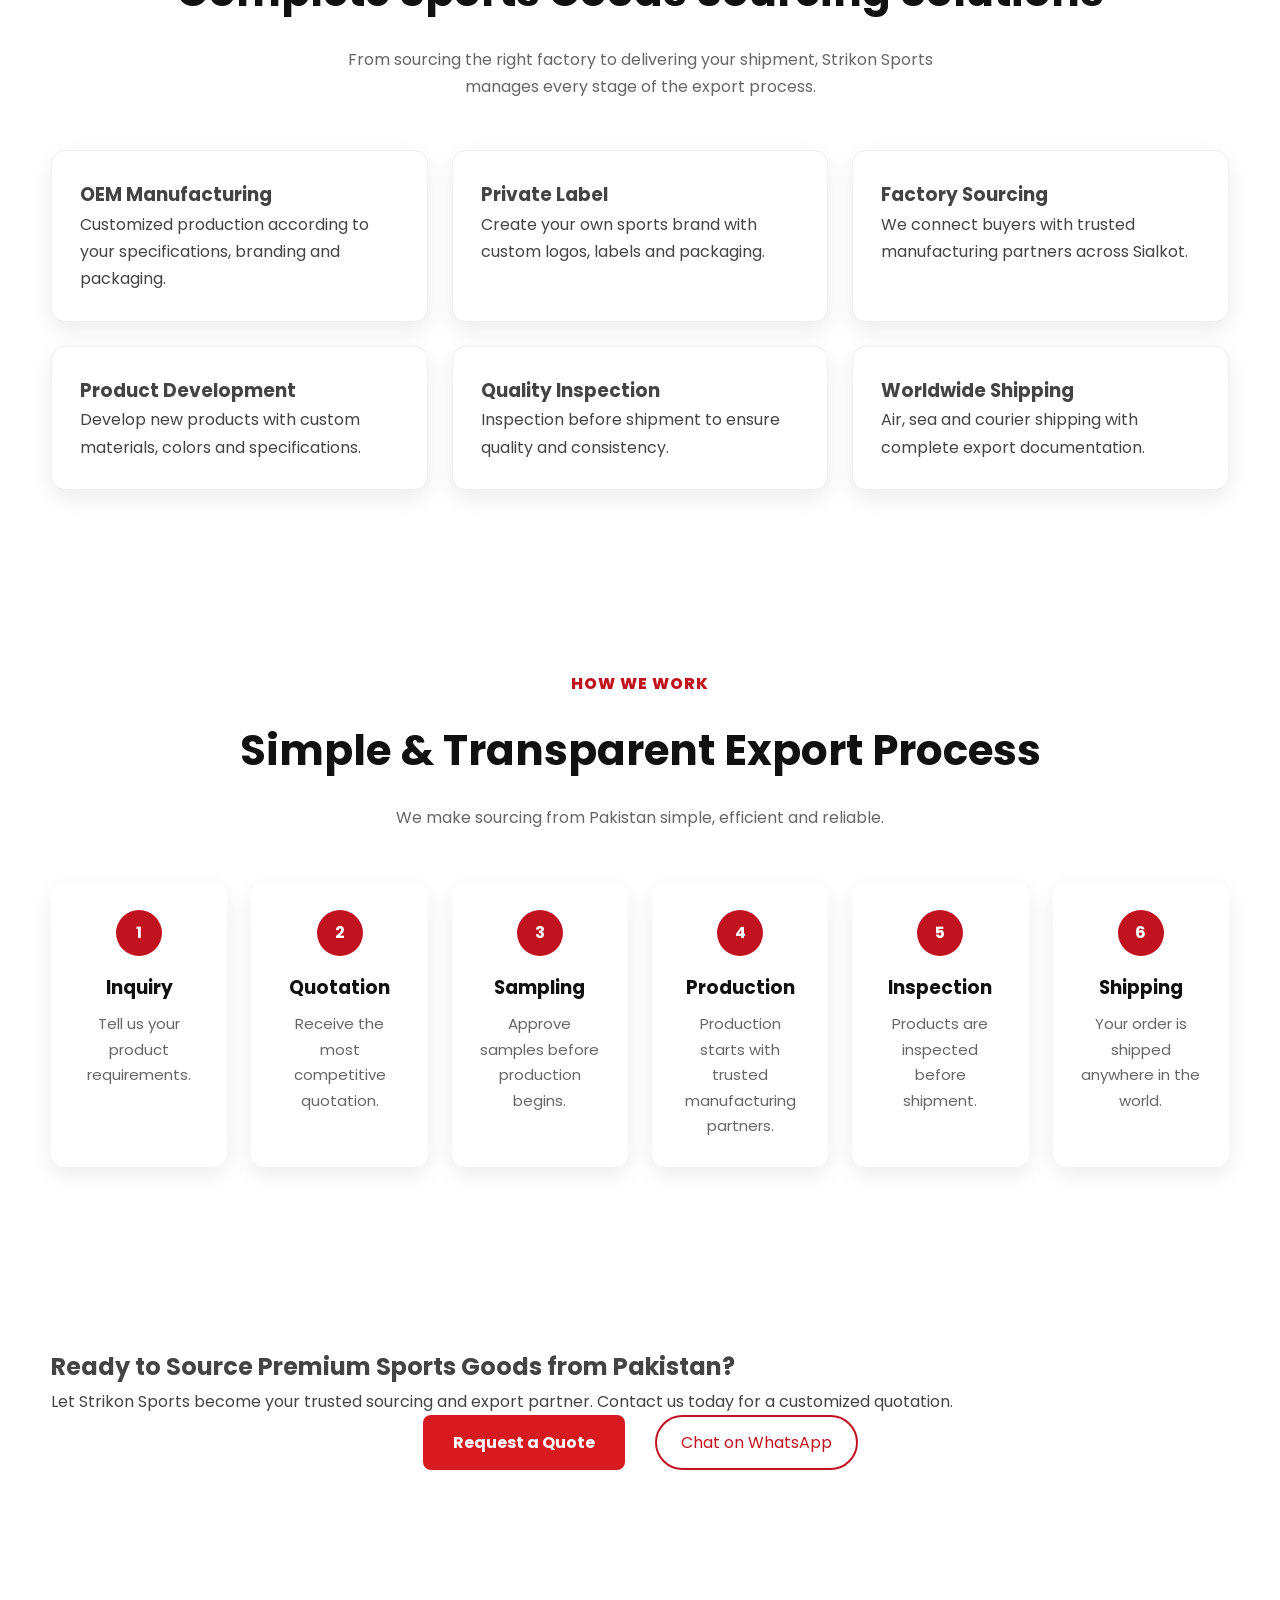
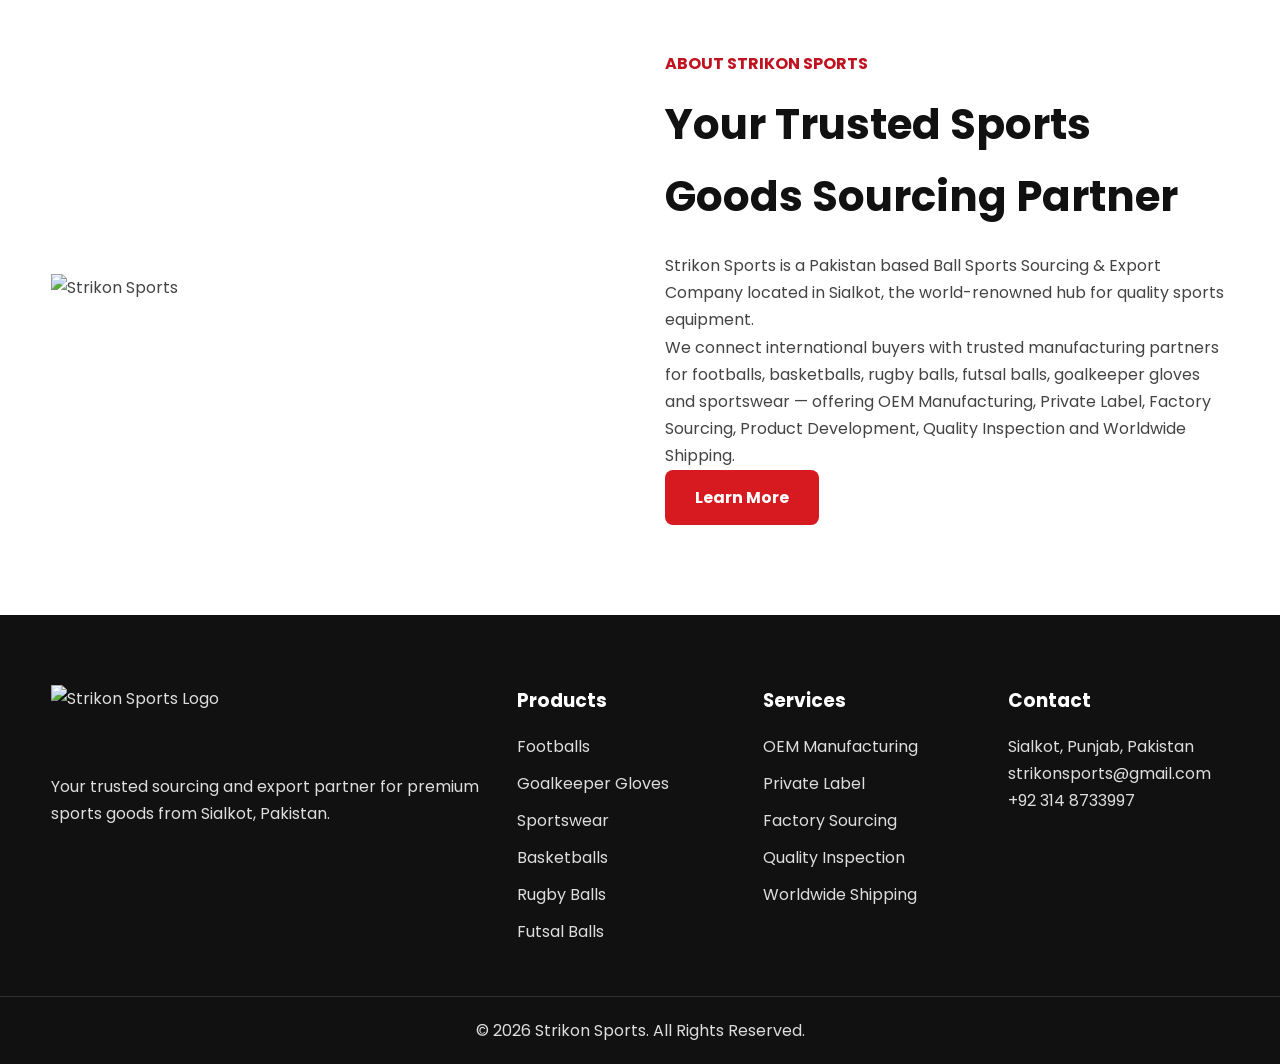
==== commit 138fc501: "Update index.html" ====
--- a/index.html
+++ b/index.html
@@ -46,14 +46,14 @@
     <div class="container top-bar-content">
 
         <div class="top-left">
-            <span>📍 Sialkot, Punjab, Pakistan</span>
+            <span><i class="fas fa-map-marker-alt"></i><span class="top-bar-text">Sialkot, Punjab, Pakistan</span></span>
         </div>
 
         <div class="top-right">
-            <a href="mailto:strikonsports@gmail.com">✉ strikonsports@gmail.com</a>
+            <a href="mailto:strikonsports@gmail.com"><i class="far fa-envelope"></i><span class="top-bar-text">strikonsports@gmail.com</span></a>
 
             <a href="https://wa.me/923148733997" target="_blank">
-                📞 +92 314 8733997
+                <i class="fab fa-whatsapp"></i><span class="top-bar-text">+92 314 8733997</span>
             </a>
         </div>
 
@@ -82,7 +82,7 @@
 
 <ul class="nav-links">
 
-<li><a href="index.html">Home</a></li>
+<li><a href="index.html" class="active">Home</a></li>
 
 <li class="dropdown">
 
@@ -96,7 +96,7 @@
 </a>
 </li>
 
-<li><a href="pages/products/goalkeeper-gloves/training.html">
+<li><a href="pages/products/goalkeeper-gloves.html">
 Goal Keeper Gloves
 </a>
 </li>
@@ -231,6 +231,39 @@
     </div>
 
 </section>
+
+<!-- =========================
+STATS
+========================== -->
+
+<section class="stats">
+
+    <div class="container stats-grid">
+
+        <div class="stat-box">
+            <span class="stat-number" data-target="30" data-suffix="+">0</span>
+            <p>Countries Served</p>
+        </div>
+
+        <div class="stat-box">
+            <span class="stat-number" data-target="50" data-suffix="+">0</span>
+            <p>Product Designs</p>
+        </div>
+
+        <div class="stat-box">
+            <span class="stat-number" data-target="10" data-suffix="+">0</span>
+            <p>Years Experience</p>
+        </div>
+
+        <div class="stat-box">
+            <span class="stat-number" data-target="100" data-suffix="%">0</span>
+            <p>Quality Focus</p>
+        </div>
+
+    </div>
+
+</section>
+
 <!-- =========================
 WHY CHOOSE STRIKON SPORTS
 ========================== -->
@@ -401,7 +434,7 @@
                         with OEM and private label options.
                     </p>
 
-                    <a href="pages/products/goalkeeper-gloves/training.html" class="card-btn">
+                    <a href="pages/products/goalkeeper-gloves.html" class="card-btn">
 
                         View Collection
 
@@ -749,87 +782,15 @@
 
 </p>
 
-</div>
-
-<div>
-
-<h3>Products</h3>
-
-<ul>
-
-<li><a href="pages/products/football/index.html">Footballs</a></li>
-
-<li><a href="pages/products/goalkeeper-gloves/training.html">Goalkeeper Gloves</a></li>
-
-<li><a href="pages/products/sportswear.html">Sportswear</a></li>
-
-<li><a href="pages/products/basketball.html">Basketballs</a></li>
-
-<li><a href="pages/products/rugby.html">Rugby Balls</a></li>
-
-<li><a href="pages/products/futsal.html">Futsal Balls</a></li>
-
-</ul>
-
-</div>
-
-<div>
-
-<h3>Services</h3>
-
-<ul>
-
-<li><a href="pages/services/oem-manufacturing.html">OEM Manufacturing</a></li>
-
-<li><a href="pages/services/private-label.html">Private Label</a></li>
-
-<li><a href="pages/services/factory-sourcing.html">Factory Sourcing</a></li>
-
-<li><a href="pages/services/quality-inspection.html">Quality Inspection</a></li>
-
-<li><a href="pages/services/worldwide-shipping.html">Worldwide Shipping</a></li>
-
-</ul>
-
-</div>
-
-<div>
-
-<h3>Contact</h3>
-
-<p>
-
-<i class="fas fa-map-marker-alt"></i>
-
-Sialkot, Punjab, Pakistan
-
-</p>
-
-<p>
-
-<i class="fas fa-envelope"></i>
-
-<a href="mailto:strikonsports@gmail.com">
-
-strikonsports@gmail.com
-
-</a>
-
-</p>
-
-<p>
+<div class="social-links">
+
+<a href="https://wa.me/923148733997"
+target="_blank"
+aria-label="Strikon Sports on WhatsApp">
 
 <i class="fab fa-whatsapp"></i>
 
-<a href="https://wa.me/923148733997" target="_blank">
-
-+92 314 8733997
-
-</a>
-
-</p>
-
-<div class="social-links">
+</a>
 
 <a href="https://www.facebook.com/strikonsports"
 target="_blank"
@@ -851,6 +812,86 @@
 
 </div>
 
+<div>
+
+<h3>Products</h3>
+
+<ul>
+
+<li><a href="pages/products/football/index.html">Footballs</a></li>
+
+<li><a href="pages/products/goalkeeper-gloves.html">Goalkeeper Gloves</a></li>
+
+<li><a href="pages/products/sportswear.html">Sportswear</a></li>
+
+<li><a href="pages/products/basketball.html">Basketballs</a></li>
+
+<li><a href="pages/products/rugby.html">Rugby Balls</a></li>
+
+<li><a href="pages/products/futsal.html">Futsal Balls</a></li>
+
+</ul>
+
+</div>
+
+<div>
+
+<h3>Services</h3>
+
+<ul>
+
+<li><a href="pages/services/oem-manufacturing.html">OEM Manufacturing</a></li>
+
+<li><a href="pages/services/private-label.html">Private Label</a></li>
+
+<li><a href="pages/services/factory-sourcing.html">Factory Sourcing</a></li>
+
+<li><a href="pages/services/quality-inspection.html">Quality Inspection</a></li>
+
+<li><a href="pages/services/worldwide-shipping.html">Worldwide Shipping</a></li>
+
+</ul>
+
+</div>
+
+<div>
+
+<h3>Contact</h3>
+
+<p>
+
+<i class="fas fa-map-marker-alt"></i>
+
+Sialkot, Punjab, Pakistan
+
+</p>
+
+<p>
+
+<i class="fas fa-envelope"></i>
+
+<a href="mailto:strikonsports@gmail.com">
+
+strikonsports@gmail.com
+
+</a>
+
+</p>
+
+<p>
+
+<i class="fab fa-whatsapp"></i>
+
+<a href="https://wa.me/923148733997" target="_blank">
+
++92 314 8733997
+
+</a>
+
+</p>
+
+</div>
+
 </div>
 
 <div class="footer-bottom">
--- a/css/style.css
+++ b/css/style.css
@@ -708,6 +708,7 @@
 transition:.3s;
 
 overflow:hidden;
+cursor:pointer;
 
 }
 
@@ -1234,3 +1235,139 @@
 }
 
 }
+
+/* ===========================================================
+   PATCH — SITE-WIDE IMPROVEMENTS
+   (mobile polish, hero typography, stats section,
+   quote-button contrast, footer icons, entrance animation)
+=========================================================== */
+
+/* --- Quote button contrast fix (wins over .navbar a / .nav-links a) --- */
+.nav-links a.quote-btn,
+.navbar a.quote-btn{
+    background:var(--primary);
+    color:#fff !important;
+    padding:12px 24px;
+    border-radius:999px;
+}
+.nav-links a.quote-btn:hover,
+.navbar a.quote-btn:hover{
+    background:#a40f1a;
+    color:#fff !important;
+}
+
+/* --- Missing step-number style (Export Process section) --- */
+.step{text-align:center}
+.step-number{
+    width:46px;
+    height:46px;
+    line-height:46px;
+    border-radius:50%;
+    background:var(--primary);
+    color:#fff;
+    font-weight:700;
+    margin:0 auto 16px;
+}
+.step h3{margin-bottom:8px;color:#111}
+.step p{color:#666;font-size:15px}
+
+/* --- Card border refinement for a slightly more considered look --- */
+.why-card,.service-card,.category-card{
+    border:1px solid #f0f0f0;
+}
+.section-title p{
+    max-width:640px;
+    margin:0 auto;
+    color:#666;
+}
+
+/* --- Hero: eyebrow tag styling --- */
+.hero-tag{
+    display:inline-block;
+    background:rgba(193,18,31,.08);
+    color:var(--primary);
+    font-weight:600;
+    font-size:14px;
+    padding:8px 18px;
+    border-radius:999px;
+    margin-bottom:22px;
+}
+
+/* --- Hero heading refinement --- */
+.hero-content h1{
+    letter-spacing:-.01em;
+}
+
+/* --- One orchestrated entrance moment on page load --- */
+@keyframes strikonRise{
+    from{opacity:0;transform:translateY(22px)}
+    to{opacity:1;transform:translateY(0)}
+}
+.hero-content{animation:strikonRise .8s ease both}
+.hero-image{animation:strikonRise .8s ease .15s both}
+@media(prefers-reduced-motion:reduce){
+    .hero-content,.hero-image{animation:none}
+}
+
+/* --- Stats section --- */
+.stats{
+    background:#111;
+    padding:70px 0;
+}
+.stats-grid{
+    display:grid;
+    grid-template-columns:repeat(4,1fr);
+    gap:30px;
+    text-align:center;
+}
+.stat-box{
+    padding:10px;
+}
+.stat-number{
+    display:block;
+    font-size:46px;
+    font-weight:800;
+    color:#fff;
+    line-height:1.1;
+}
+.stat-box p{
+    margin-top:10px;
+    color:#aaa;
+    font-weight:500;
+    letter-spacing:.2px;
+}
+
+/* --- Top bar: icon + label pattern for mobile control --- */
+.top-left i,.top-right i{margin-right:6px}
+
+/* ===========================================================
+   RESPONSIVE PATCH
+=========================================================== */
+
+@media(max-width:992px){
+    .stats-grid{grid-template-columns:repeat(2,1fr);gap:30px 20px}
+}
+
+@media(max-width:768px){
+    /* hero image appears before the heading/copy on mobile */
+    .hero-image{order:-1;margin-bottom:30px}
+    .hero-content h1{font-size:2.1rem}
+    .hero-content p{font-size:1rem;line-height:1.8}
+    .hero-tag{font-size:12.5px;padding:7px 14px}
+    .about-content h2{font-size:30px}
+    .section-title h2{font-size:28px}
+    .stat-number{font-size:36px}
+}
+
+@media(max-width:576px){
+    .hero{padding:40px 0}
+    .hero-content h1{font-size:1.8rem}
+    .top-bar{padding:6px 0}
+    .top-bar-content{gap:6px}
+    /* Top bar: icons only on small screens, keeps the bar compact */
+    .top-left{display:none}
+    .top-bar-text{display:none}
+    .top-right{gap:16px;justify-content:center;width:100%}
+    .top-right a{font-size:15px}
+    .cta-section h2{font-size:28px}
+}
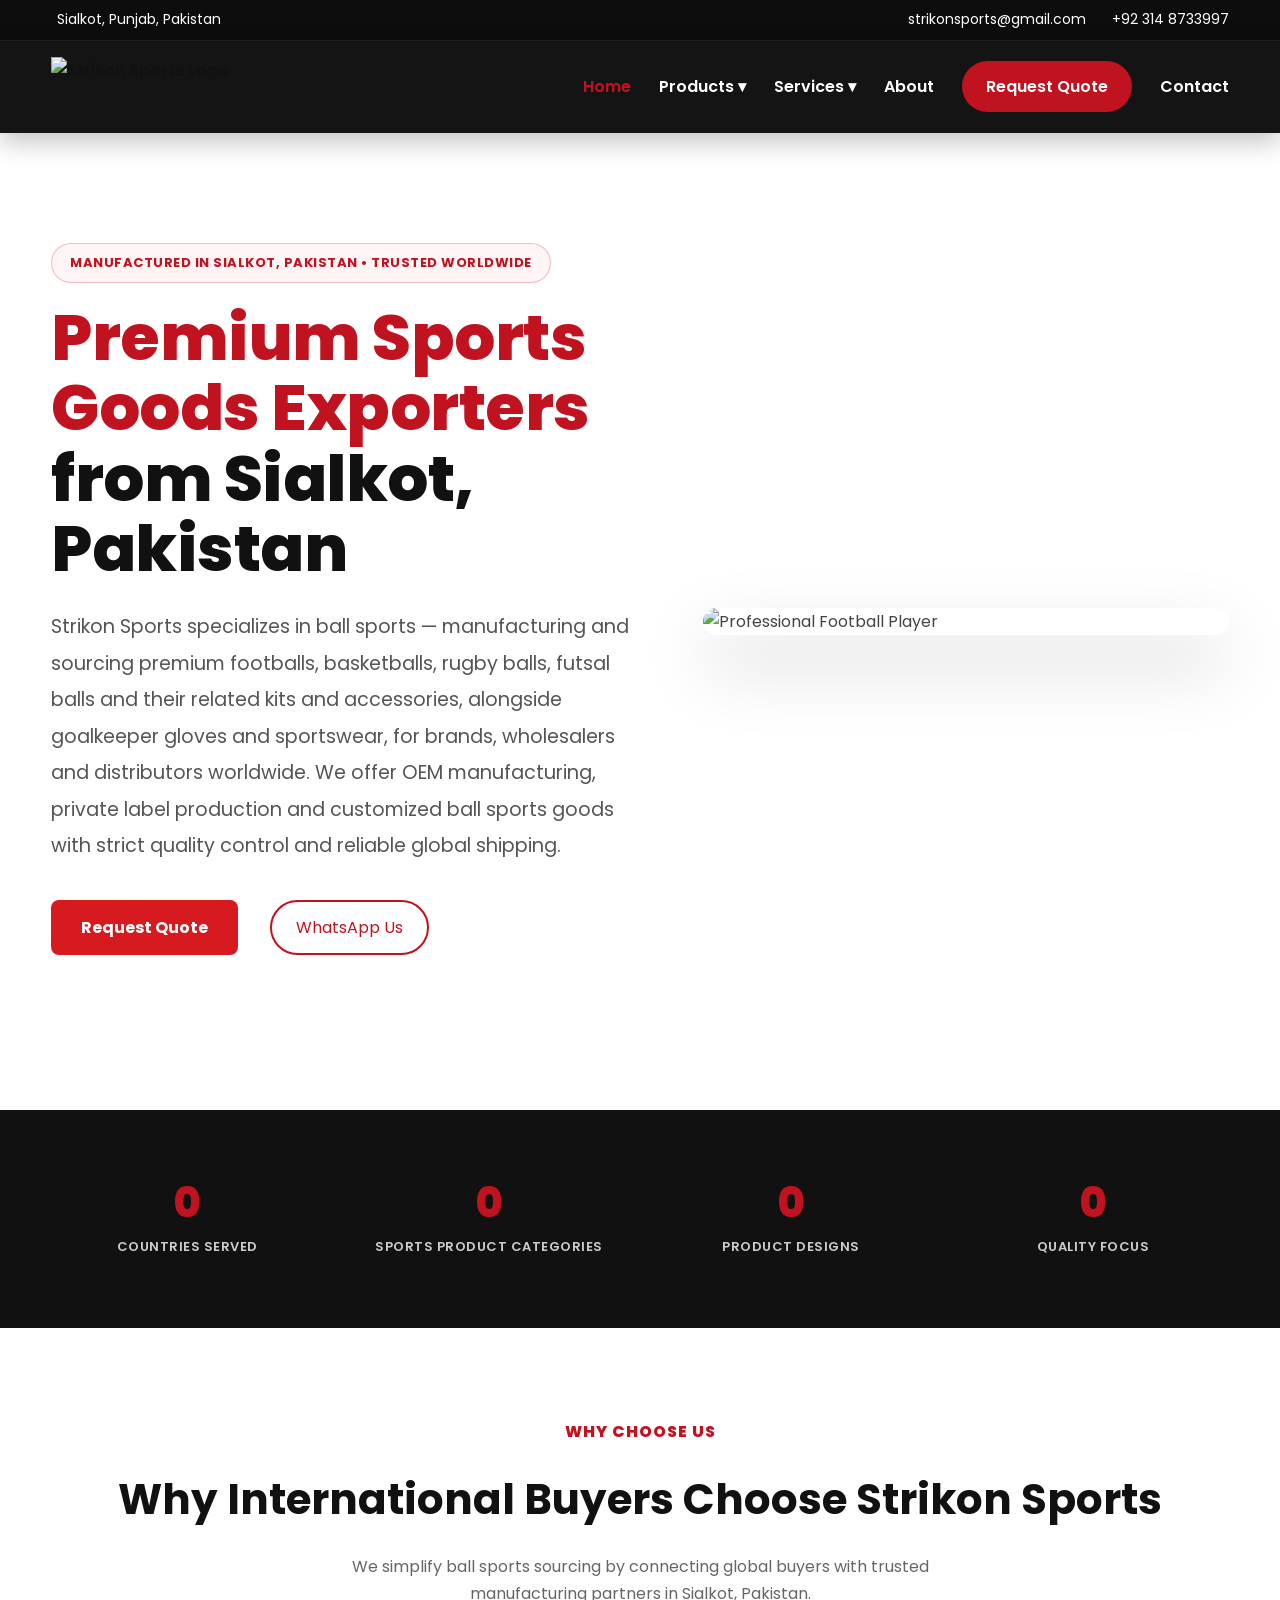
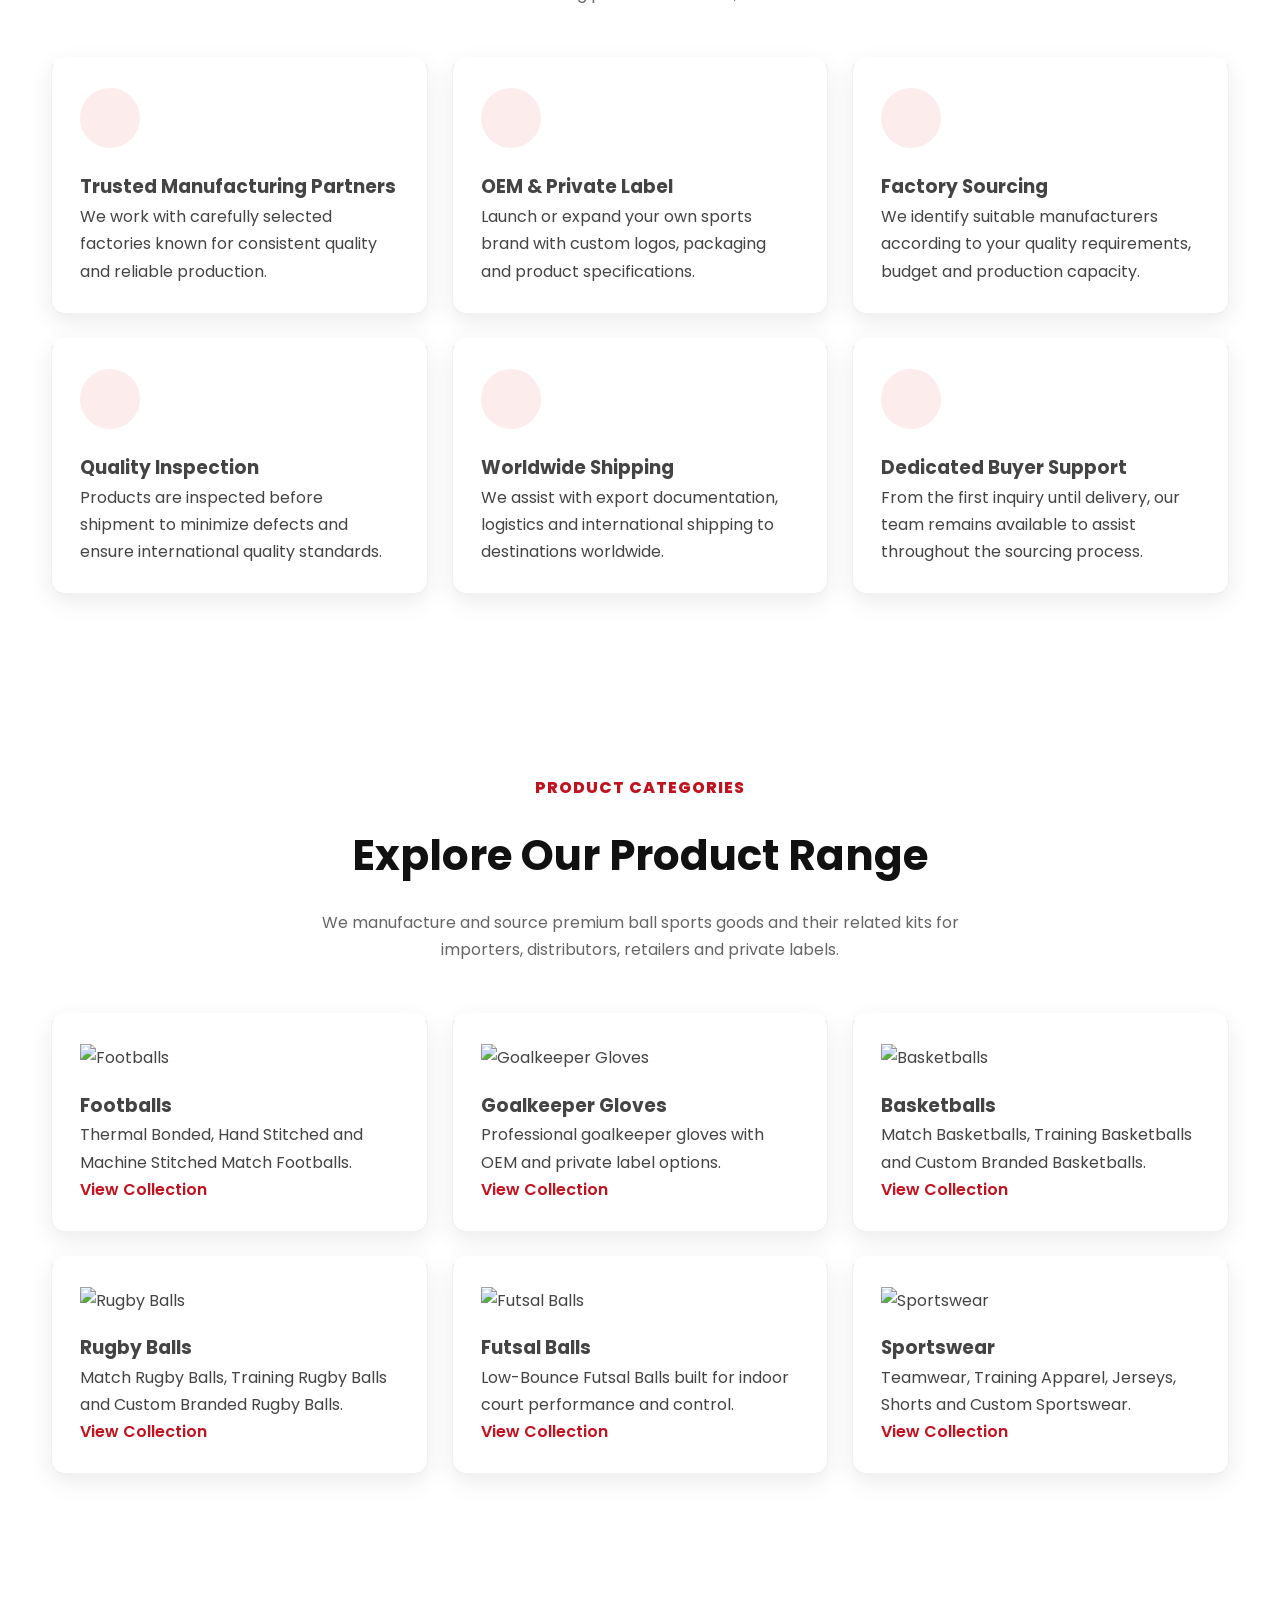
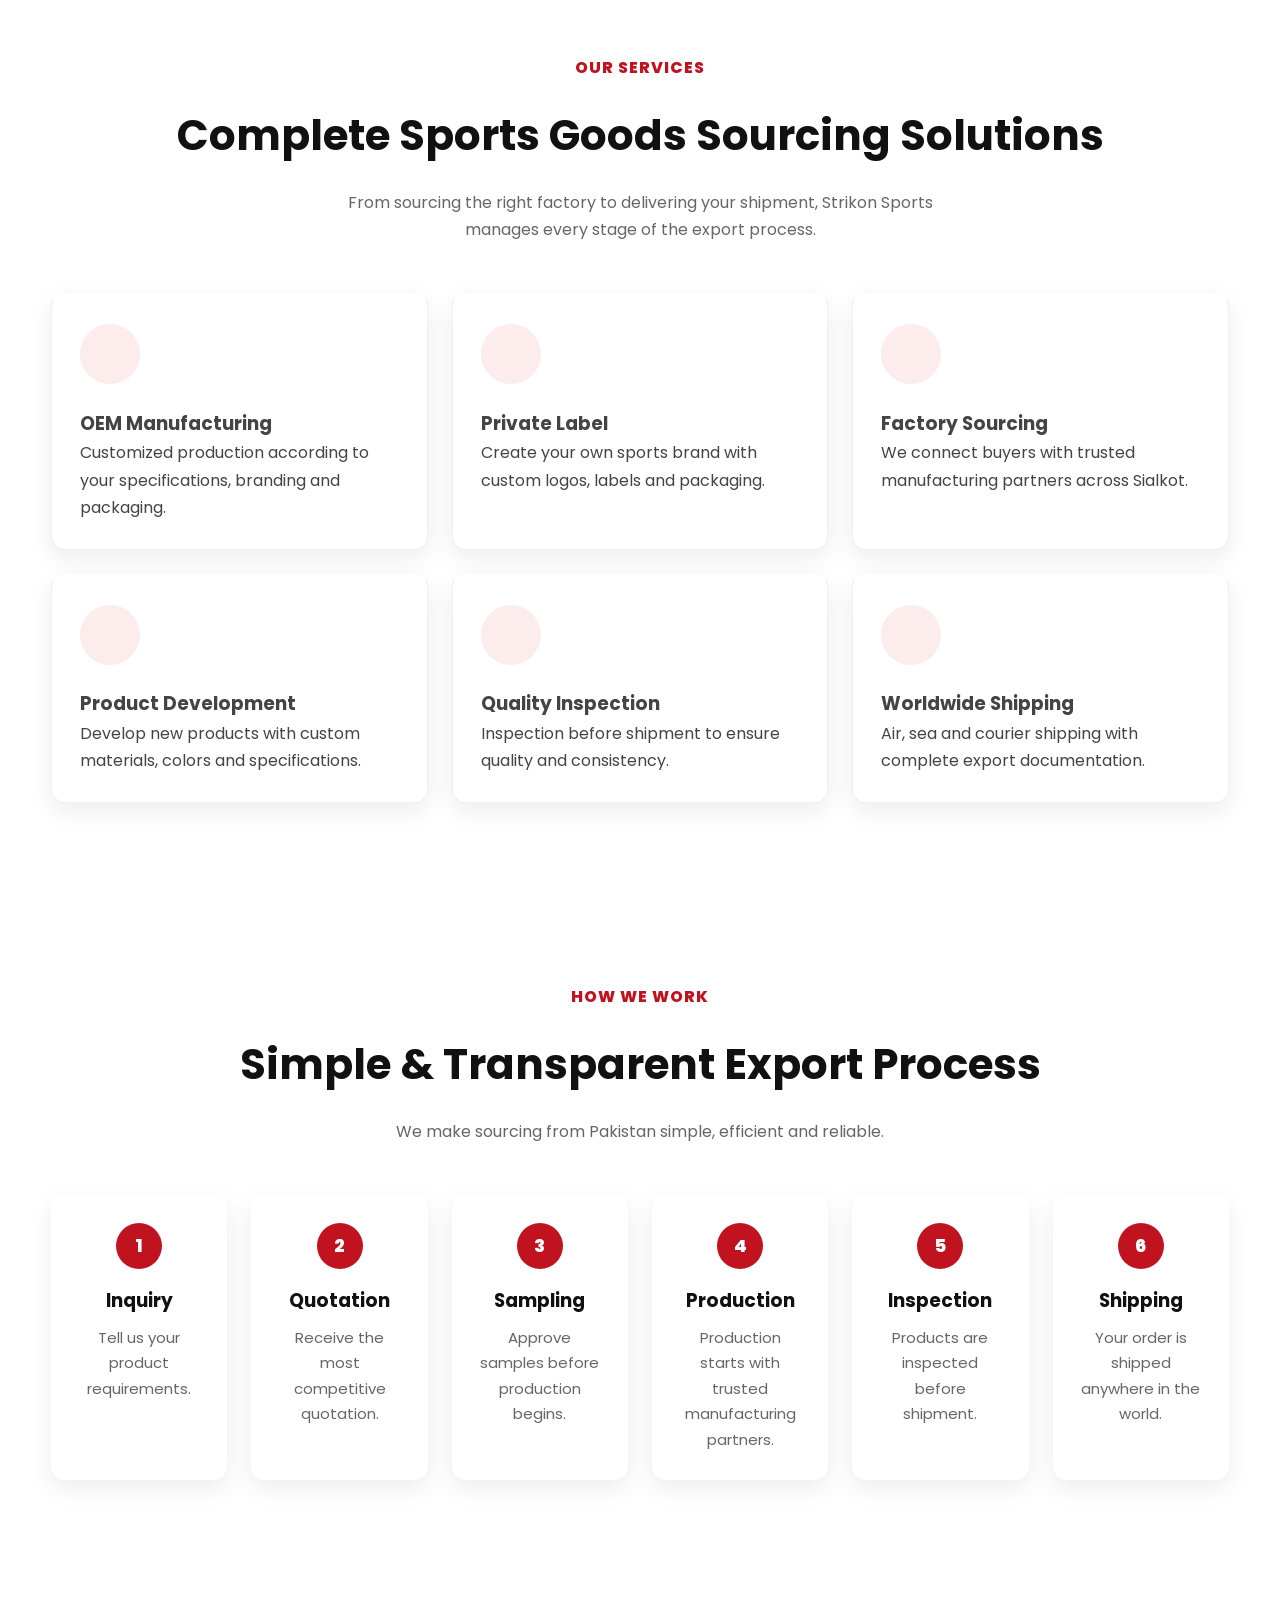
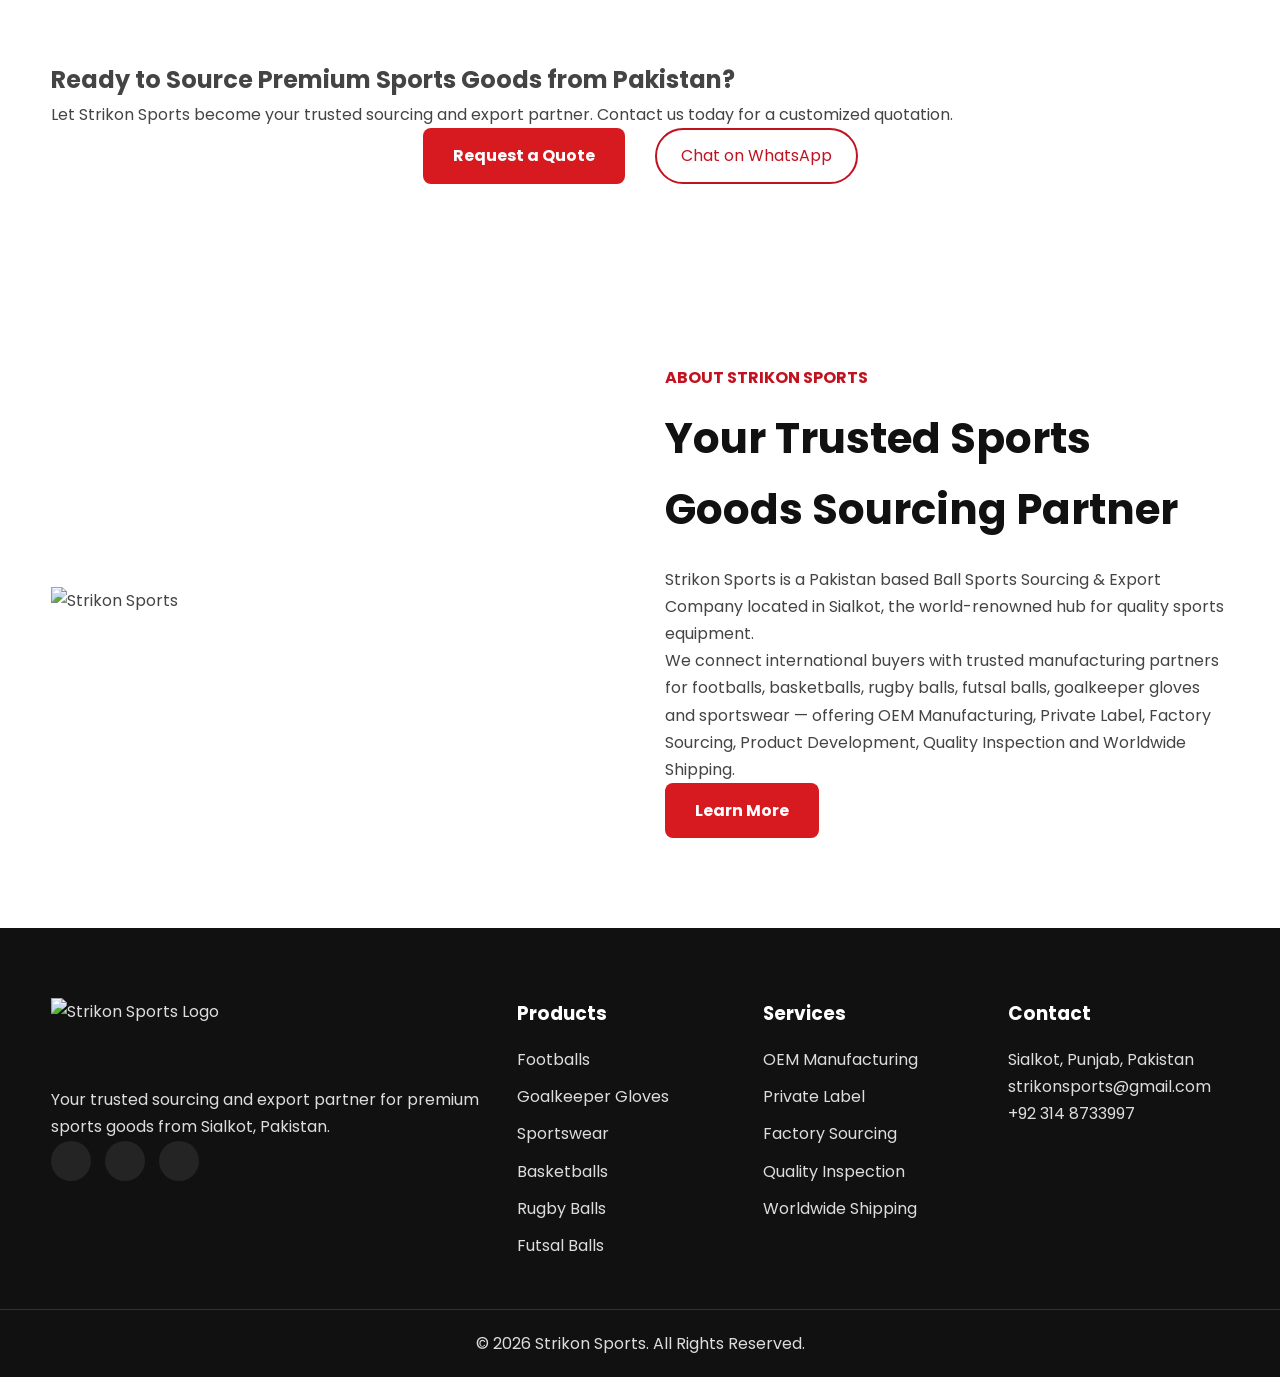
==== commit 257f8b7d: "Update index.html" ====
--- a/index.html
+++ b/index.html
@@ -33,6 +33,164 @@
     <script src="https://kit.fontawesome.com/6b5f9b4f6f.js" crossorigin="anonymous"></script>
 
     <link rel="icon" type="image/png" href="/images/favicon.png">
+
+    <!-- ===========================================================
+         PAGE-SPECIFIC STYLE ADDITIONS (this update)
+         Scoped overrides/additions for responsiveness, the hero
+         animation, heading treatment and the new stats section.
+         Intended to be folded into css/style.css later.
+    =========================================================== -->
+    <style>
+
+    /* ---------- Hero tag as a premium pill badge ---------- */
+    .hero-tag{
+        display:inline-block;
+        background:#fff5f5;
+        color:var(--primary);
+        border:1px solid rgba(193,18,31,.25);
+        padding:8px 18px;
+        border-radius:999px;
+        font-weight:700;
+        font-size:13px;
+        letter-spacing:.5px;
+        text-transform:uppercase;
+        margin-bottom:20px;
+    }
+
+    /* ---------- Premium heading treatment ---------- */
+    .hero-content h1{
+        color:#111;
+        font-weight:800;
+        letter-spacing:-0.5px;
+    }
+    .hero-content h1 span{
+        color:var(--primary);
+    }
+
+    /* ---------- Page-load animation (respects reduced motion) ---------- */
+    @media (prefers-reduced-motion: no-preference){
+        @keyframes fadeSlideUp{
+            from{opacity:0; transform:translateY(26px);}
+            to{opacity:1; transform:translateY(0);}
+        }
+        .hero-tag{animation:fadeSlideUp .7s ease both;}
+        .hero-content h1{animation:fadeSlideUp .7s ease .1s both;}
+        .hero-content p{animation:fadeSlideUp .7s ease .2s both;}
+        .hero-buttons{animation:fadeSlideUp .7s ease .3s both;}
+        .hero-image img{animation:fadeSlideUp .8s ease .15s both;}
+    }
+
+    /* ---------- Stats section (new) ---------- */
+    .stats{
+        background:#111;
+        padding:60px 0;
+    }
+    .stats-grid{
+        display:grid;
+        grid-template-columns:repeat(4,1fr);
+        gap:30px;
+        text-align:center;
+    }
+    .stat-box{color:#fff;}
+    .stat-number{
+        display:block;
+        font-size:42px;
+        font-weight:800;
+        color:var(--primary);
+        margin-bottom:8px;
+    }
+    .stat-box p{
+        color:#ccc;
+        font-weight:600;
+        letter-spacing:.5px;
+        text-transform:uppercase;
+        font-size:13px;
+    }
+
+    /* ---------- Process step numbers (were unstyled) ---------- */
+    .step{text-align:center;}
+    .step-number{
+        width:46px;
+        height:46px;
+        border-radius:50%;
+        background:var(--primary);
+        color:#fff;
+        display:flex;
+        align-items:center;
+        justify-content:center;
+        font-weight:800;
+        font-size:18px;
+        margin:0 auto 16px;
+    }
+
+    /* ---------- Card hover polish ---------- */
+    .why-card,.service-card,.category-card{
+        border-top:3px solid transparent;
+    }
+    .why-card:hover,.service-card:hover,.category-card:hover{
+        border-top:3px solid var(--primary);
+    }
+    .why-card i,.service-card i{
+        display:inline-flex;
+        align-items:center;
+        justify-content:center;
+        width:60px;
+        height:60px;
+        background:#fdecec;
+        border-radius:50%;
+        margin-bottom:15px;
+    }
+
+    /* ---------- Footer social icons ---------- */
+    .social-links a{
+        display:inline-flex;
+        align-items:center;
+        justify-content:center;
+        width:40px;
+        height:40px;
+        background:rgba(255,255,255,.08);
+        border-radius:50%;
+        color:#fff;
+        margin-right:10px;
+        transition:.3s;
+    }
+    .social-links a:hover{
+        background:var(--primary);
+        transform:translateY(-3px);
+    }
+
+    /* ---------- Tablet ---------- */
+    @media(max-width:992px){
+        .stats-grid{grid-template-columns:repeat(2,1fr);gap:24px 20px;}
+    }
+
+    /* ---------- Mobile: compact top bar (email + WhatsApp icons only) ---------- */
+    @media(max-width:768px){
+        .top-left{display:none;}
+        .top-bar-text{display:none;}
+        .top-bar-content{justify-content:center;}
+        .top-right{gap:26px;}
+        .top-right a{font-size:18px;}
+
+        /* Hero: image first, then heading/text/buttons, smaller type */
+        .hero-grid{grid-template-columns:1fr;}
+        .hero-image{order:-1;margin-bottom:30px;}
+        .hero-content{order:2;text-align:center;}
+        .hero-content h1{font-size:2rem;}
+        .hero-content p{font-size:1rem;max-width:100%;margin-left:auto;margin-right:auto;}
+        .hero-buttons{justify-content:center;}
+
+        .categories,.why-us,.services,.process,.about-preview,.cta{padding:50px 0;}
+        .section-title h2{font-size:28px;}
+    }
+
+    @media(max-width:480px){
+        .hero-content h1{font-size:1.65rem;}
+        .hero-buttons,.cta-buttons{flex-direction:column;}
+        .hero-buttons a,.cta-buttons a{width:100%;text-align:center;}
+    }
+
+    </style>
 
 </head>
 
@@ -246,13 +404,13 @@
         </div>
 
         <div class="stat-box">
-            <span class="stat-number" data-target="50" data-suffix="+">0</span>
+            <span class="stat-number" data-target="10" data-suffix="+">0</span>
+            <p>Sports Product Categories</p>
+        </div>
+
+        <div class="stat-box">
+            <span class="stat-number" data-target="100" data-suffix="+">0</span>
             <p>Product Designs</p>
-        </div>
-
-        <div class="stat-box">
-            <span class="stat-number" data-target="10" data-suffix="+">0</span>
-            <p>Years Experience</p>
         </div>
 
         <div class="stat-box">
